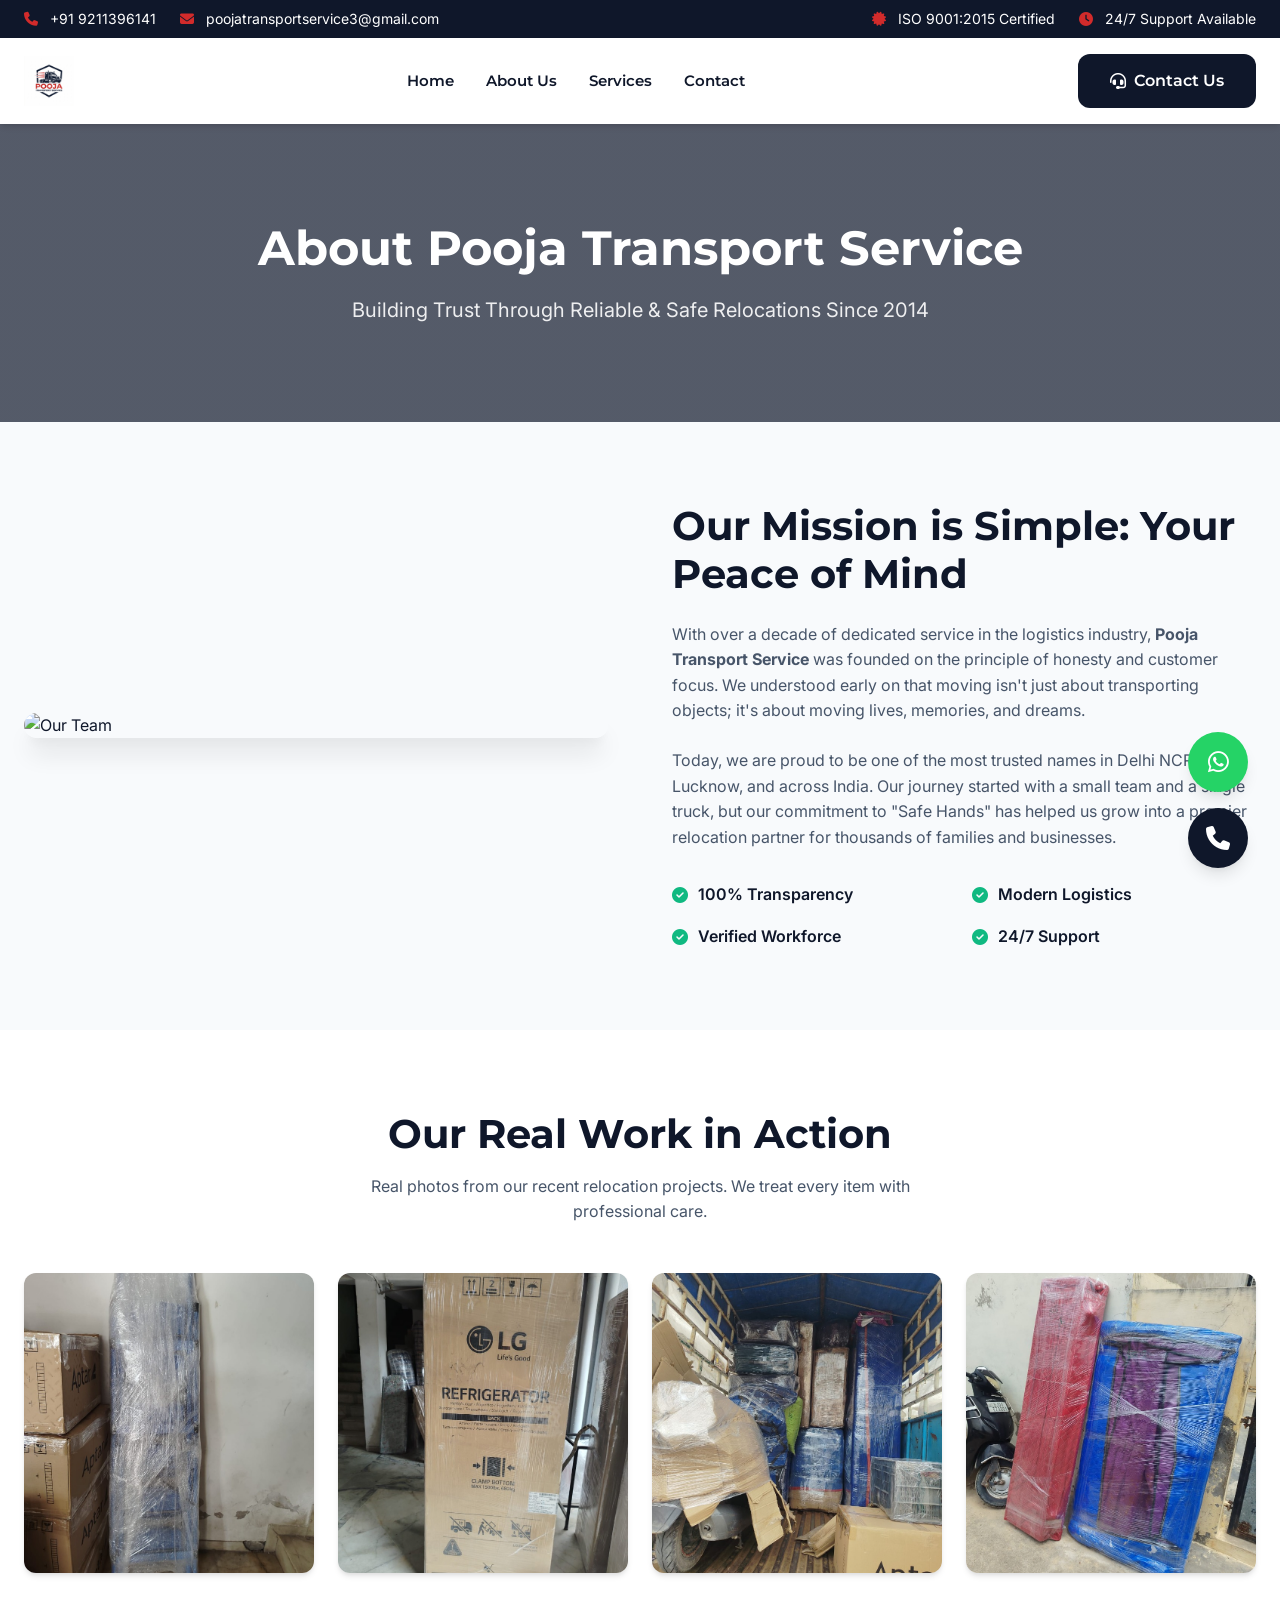
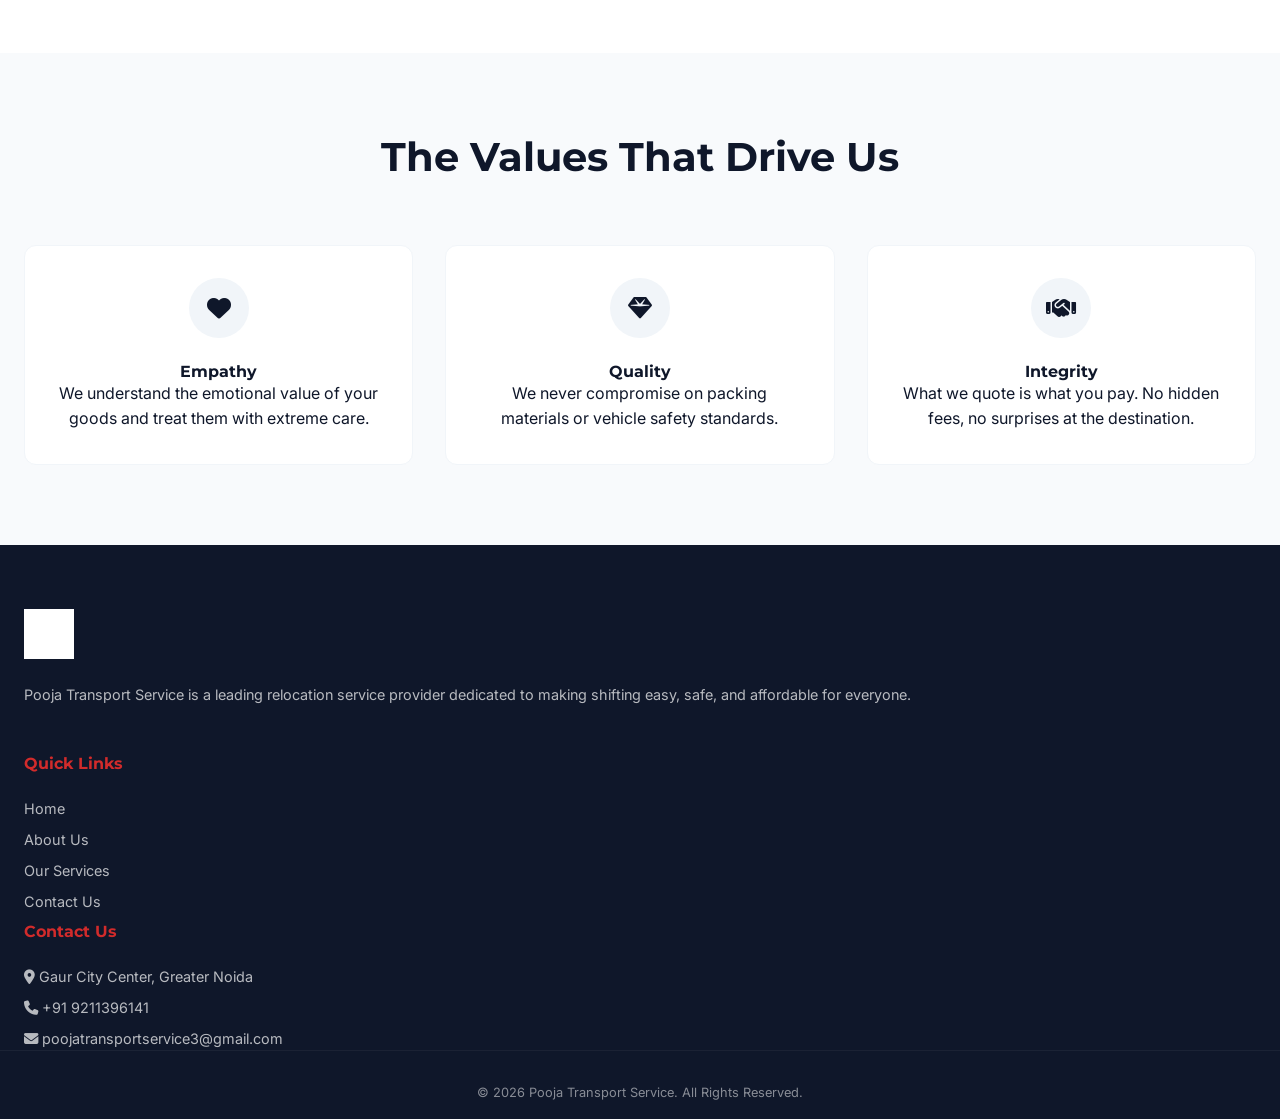
==== about.html @ e2c1e5df "Complete website redesign with Pooja Transport Service branding" ====
<!DOCTYPE html>
<html lang="en">

<head>
  <meta charset="UTF-8">
  <title>About Us | Pooja Transport Service - Our Journey & Values</title>
  <meta name="description"
    content="Learn about Pooja Transport Service, our 10+ years of experience, and our commitment to providing stress-free, reliable relocation services in India.">
  <meta name="viewport" content="width=device-width, initial-scale=1.0">

  <!-- Fonts & Icons -->
  <link rel="stylesheet" href="https://cdnjs.cloudflare.com/ajax/libs/font-awesome/6.4.0/css/all.min.css">
  <link rel="stylesheet" href="Css/redesign.css">
  <link rel="icon" type="image/png" href="favicon.ico.png">
  <style>
    .page-hero {
      background: linear-gradient(rgba(15, 23, 42, 0.7), rgba(15, 23, 42, 0.7)), url('https://images.unsplash.com/photo-1521737711867-e3b97375f902?q=80&w=2000&auto=format&fit=crop') center/cover;
      padding: 6rem 0;
      text-align: center;
      color: white;
    }
  </style>
</head>

<body>

  <!-- ================= TOPBAR ================= -->
  <div class="new-topbar">
    <div class="container">
      <div class="topbar-info">
        <span><i class="fas fa-phone"></i> +91 9211396141</span>
        <span class="hide-mobile"><i class="fas fa-envelope"></i> poojatransportservice3@gmail.com</span>
      </div>
      <div class="topbar-info hide-mobile">
        <span><i class="fas fa-certificate"></i> ISO 9001:2015 Certified</span>
        <span><i class="fas fa-clock"></i> 24/7 Support Available</span>
      </div>
    </div>
  </div>

  <!-- ================= HEADER ================= -->
  <header class="new-header">
    <div class="container">
      <div class="new-logo">
        <a href="index.html">
          <img src="image/logo.png" alt="Pooja Transport Service">
        </a>
      </div>
      <nav class="new-nav">
        <a href="index.html">Home</a>
        <a href="about.html">About Us</a>
        <a href="service.html">Services</a>
        <a href="contact.html">Contact</a>
      </nav>
      <a href="tel:+919211396141" class="btn btn-primary hide-mobile">
        <i class="fas fa-headset" style="margin-right: 8px;"></i> Contact Us
      </a>
    </div>
  </header>

  <!-- ================= HERO ================= -->
  <section class="page-hero">
    <div class="container">
      <h1 style="font-size: 3rem; margin-bottom: 1rem;">About Pooja Transport Service</h1>
      <p style="font-size: 1.25rem; opacity: 0.9;">Building Trust Through Reliable & Safe Relocations Since 2014</p>
    </div>
  </section>

  <!-- ================= CORE STORY ================= -->
  <section class="section-padding">
    <div class="container">
      <div style="display: grid; grid-template-columns: 1fr 1fr; gap: 4rem; align-items: center;">
        <div class="about-image">
          <img src="https://images.unsplash.com/photo-1551836022-d5d88e9218df?q=80&w=1000&auto=format&fit=crop" alt="Our Team" style="border-radius: var(--radius-lg); box-shadow: var(--shadow-premium);">
        </div>
        <div>
          <h2 style="font-size: 2.5rem; color: var(--primary); margin-bottom: 1.5rem;">Our Mission is Simple: Your Peace of Mind</h2>
          <p style="color: var(--text-muted); margin-bottom: 1.5rem;">With over a decade of dedicated service in the logistics industry, <strong>Pooja Transport Service</strong> was founded on the principle of honesty and customer focus. We understood early on that moving isn't just about transporting objects; it's about moving lives, memories, and dreams.</p>
          <p style="color: var(--text-muted); margin-bottom: 1.5rem;">Today, we are proud to be one of the most trusted names in Delhi NCR, Lucknow, and across India. Our journey started with a small team and a single truck, but our commitment to "Safe Hands" has helped us grow into a premier relocation partner for thousands of families and businesses.</p>
          
          <div style="display: grid; grid-template-columns: 1fr 1fr; gap: 1rem; margin-top: 2rem;">
            <div style="display: flex; align-items: center; gap: 10px;">
              <i class="fas fa-check-circle" style="color: var(--accent);"></i>
              <span style="font-weight: 600;">100% Transparency</span>
            </div>
            <div style="display: flex; align-items: center; gap: 10px;">
              <i class="fas fa-check-circle" style="color: var(--accent);"></i>
              <span style="font-weight: 600;">Modern Logistics</span>
            </div>
            <div style="display: flex; align-items: center; gap: 10px;">
              <i class="fas fa-check-circle" style="color: var(--accent);"></i>
              <span style="font-weight: 600;">Verified Workforce</span>
            </div>
            <div style="display: flex; align-items: center; gap: 10px;">
              <i class="fas fa-check-circle" style="color: var(--accent);"></i>
              <span style="font-weight: 600;">24/7 Support</span>
            </div>
          </div>
        </div>
      </div>
    </div>
  </section>

  <!-- ================= REAL WORK GALLERY ================= -->
  <section class="section-padding" style="background: white;">
    <div class="container">
      <div class="text-center" style="margin-bottom: 3rem;">
        <h2 style="font-size: 2.5rem; color: var(--primary);">Our Real Work in Action</h2>
        <p style="color: var(--text-muted); max-width: 600px; margin: 1rem auto 0;">Real photos from our recent relocation projects. We treat every item with professional care.</p>
      </div>
      
      <div class="gallery-grid">
        <div class="gallery-item">
          <img src="image/packing1.jpg" alt="Scientific Packing">
          <div class="gallery-overlay">
            <h4>Scientific Packing</h4>
            <p>Multi-layered protection for fragile items.</p>
          </div>
        </div>
        <div class="gallery-item">
          <img src="image/packing2.jpg" alt="Appliance Care">
          <div class="gallery-overlay">
            <h4>Appliance Care</h4>
            <p>Secure wrapping for heavy electronics & appliances.</p>
          </div>
        </div>
        <div class="gallery-item">
          <img src="image/packing3.jpg" alt="Safe Loading">
          <div class="gallery-overlay">
            <h4>Expert Loading</h4>
            <p>Optimized space utilization and secure transit.</p>
          </div>
        </div>
        <div class="gallery-item">
          <img src="image/packing4.jpg" alt="Furniture Protection">
          <div class="gallery-overlay">
            <h4>Furniture Care</h4>
            <p>Scratch-proof wrapping for all your valuables.</p>
          </div>
        </div>
      </div>
    </div>
  </section>

  <!-- ================= VALUES ================= -->

  <section class="section-padding bg-light">
    <div class="container">
      <div class="text-center" style="margin-bottom: 4rem;">
        <h2 style="font-size: 2.5rem; color: var(--primary);">The Values That Drive Us</h2>
      </div>

      <div class="features-grid">
        <div class="feature-card">
          <div class="feature-icon"><i class="fas fa-heart"></i></div>
          <h4>Empathy</h4>
          <p>We understand the emotional value of your goods and treat them with extreme care.</p>
        </div>
        <div class="feature-card">
          <div class="feature-icon"><i class="fas fa-gem"></i></div>
          <h4>Quality</h4>
          <p>We never compromise on packing materials or vehicle safety standards.</p>
        </div>
        <div class="feature-card">
          <div class="feature-icon"><i class="fas fa-handshake"></i></div>
          <h4>Integrity</h4>
          <p>What we quote is what you pay. No hidden fees, no surprises at the destination.</p>
        </div>
      </div>
    </div>
  </section>

  <!-- ================= FOOTER ================= -->
  <footer style="background: #0f172a; color: white; padding: 4rem 0 1rem;">
    <div class="container">
      <div style="display: grid; grid-template-columns: repeat(auto-fit, minmax(250px, 1fr)); gap: 3rem; margin-bottom: 3rem;">
        <div>
          <img src="image/logo.png" alt="Pooja Transport Service" style="height: 50px; margin-bottom: 1.5rem; filter: brightness(0) invert(1);">
          <p style="opacity: 0.7; font-size: 0.9rem;">Pooja Transport Service is a leading relocation service provider dedicated to making shifting easy, safe, and affordable for everyone.</p>
        </div>
        </div>
        <div>
          <h4 style="margin-bottom: 1.5rem; color: var(--secondary);">Quick Links</h4>
          <ul style="opacity: 0.7; font-size: 0.9rem;">
            <li><a href="index.html" style="color: white; display: block; margin-bottom: 0.5rem;">Home</a></li>
            <li><a href="about.html" style="color: white; display: block; margin-bottom: 0.5rem;">About Us</a></li>
            <li><a href="service.html" style="color: white; display: block; margin-bottom: 0.5rem;">Our Services</a></li>
            <li><a href="contact.html" style="color: white; display: block; margin-bottom: 0.5rem;">Contact Us</a></li>
          </ul>
        </div>
        <div>
          <h4 style="margin-bottom: 1.5rem; color: var(--secondary);">Contact Us</h4>
          <p style="opacity: 0.7; font-size: 0.9rem; margin-bottom: 0.5rem;"><i class="fas fa-map-marker-alt"></i> Gaur City Center, Greater Noida</p>
          <p style="opacity: 0.7; font-size: 0.9rem; margin-bottom: 0.5rem;"><i class="fas fa-phone"></i> +91 9211396141</p>
          <p style="opacity: 0.7; font-size: 0.9rem;"><i class="fas fa-envelope"></i> poojatransportservice3@gmail.com</p>
        </div>
      </div>
      <div style="border-top: 1px solid rgba(255,255,255,0.1); padding-top: 2rem; text-align: center; font-size: 0.8rem; opacity: 0.5;">
        <p>© 2026 Pooja Transport Service. All Rights Reserved.</p>
      </div>
    </div>
  </footer>

  <!-- ================= STICKY ACTIONS ================= -->
  <div class="sticky-actions hide-mobile">
    <a href="https://wa.me/919211396141" class="action-btn btn-whatsapp" target="_blank"><i class="fab fa-whatsapp"></i></a>
    <a href="tel:+919211396141" class="action-btn btn-call"><i class="fas fa-phone"></i></a>
  </div>

  <div class="mobile-only-bar">
    <a href="tel:+919211396141" class="btn btn-primary" style="background-color: var(--primary); color: white;"><i class="fas fa-phone"></i> Call Now</a>
    <a href="https://wa.me/919211396141" class="btn btn-secondary" style="background-color: var(--secondary); color: var(--text-dark);"><i class="fab fa-whatsapp"></i> WhatsApp</a>
  </div>

</body>

</html>
---- Css/redesign.css ----
/* 
  Pooja Transport Service - Redesign CSS

  Focus: Trust, Professionalism, and High Conversion
*/

@import url('https://fonts.googleapis.com/css2?family=Inter:wght@400;500;600&family=Montserrat:wght@600;700;800&display=swap');

:root {
  /* Color Palette - Trust & Professionalism */
  --primary: #0f172a;       /* Deep Navy Blue from Logo */
  --primary-light: #1e293b;
  --secondary: #d22b2b;     /* Red from Logo */
  --secondary-hover: #b91c1c;
  --accent: #10b981;        /* Success Green for Trust */
  
  --bg-main: #f8fafc;       /* Slate 50 */
  --bg-card: #ffffff;
  --text-dark: #0f172a;     /* Slate 900 */
  --text-muted: #475569;    /* Slate 600 */
  --text-light: #f8fafc;
  
  --font-heading: 'Montserrat', sans-serif;
  --font-body: 'Inter', sans-serif;
  
  --shadow-sm: 0 1px 3px rgba(0,0,0,0.1);
  --shadow-md: 0 4px 6px -1px rgba(0,0,0,0.1), 0 2px 4px -1px rgba(0,0,0,0.06);
  --shadow-lg: 0 10px 15px -3px rgba(0,0,0,0.1), 0 4px 6px -2px rgba(0,0,0,0.05);
  --shadow-premium: 0 20px 25px -5px rgba(0,0,0,0.1), 0 10px 10px -5px rgba(0,0,0,0.04);
  
  --radius: 12px;
  --radius-lg: 16px;
  --transition: all 0.3s cubic-bezier(0.4, 0, 0.2, 1);
}

* {
  margin: 0;
  padding: 0;
  box-sizing: border-box;
}

body {
  font-family: var(--font-body);
  background-color: var(--bg-main);
  color: var(--text-dark);
  line-height: 1.6;
  overflow-x: hidden;
}

h1, h2, h3, h4 {
  font-family: var(--font-heading);
  font-weight: 700;
  line-height: 1.2;
}

a {
  text-decoration: none;
  transition: var(--transition);
}

ul {
  list-style: none;
}

img {
  max-width: 100%;
  height: auto;
  display: block;
}

/* --- Utilities --- */
.container {
  max-width: 1280px;
  margin: 0 auto;
  padding: 0 1.5rem;
}

.section-padding {
  padding: 5rem 0;
}

.text-center { text-align: center; }
.text-primary { color: var(--primary); }
.text-secondary { color: var(--secondary); }

.bg-white { background-color: #ffffff; }
.bg-light { background-color: var(--bg-main); }

.btn {
  display: inline-flex;
  align-items: center;
  justify-content: center;
  padding: 0.875rem 2rem;
  font-weight: 600;
  border-radius: var(--radius);
  cursor: pointer;
  transition: var(--transition);
  font-family: var(--font-heading);
  border: none;
}

.btn-primary {
  background-color: var(--primary);
  color: white;
}

.btn-primary:hover {
  background-color: #1e40af;
  transform: translateY(-2px);
  box-shadow: var(--shadow-lg);
}

.btn-secondary {
  background-color: var(--secondary);
  color: var(--text-dark);
}

.btn-secondary:hover {
  background-color: var(--secondary-hover);
  transform: translateY(-2px);
  box-shadow: var(--shadow-lg);
}

/* --- Top Bar --- */
.new-topbar {
  background: var(--primary);
  color: white;
  padding: 0.5rem 0;
  font-size: 0.875rem;
}

.new-topbar .container {
  display: flex;
  justify-content: space-between;
  align-items: center;
}

.topbar-info {
  display: flex;
  gap: 1.5rem;
}

.topbar-info span i {
  margin-right: 0.5rem;
  color: var(--secondary);
}

/* --- Header --- */
.new-header {
  background: white;
  box-shadow: var(--shadow-md);
  position: sticky;
  top: 0;
  z-index: 1000;
  padding: 1rem 0;
}

.new-header .container {
  display: flex;
  justify-content: space-between;
  align-items: center;
}

.new-logo img {
  height: 50px;
}

.new-nav {
  display: flex;
  gap: 2rem;
}

.new-nav a {
  color: var(--text-dark);
  font-weight: 600;
  font-family: var(--font-heading);
  font-size: 0.95rem;
}

.new-nav a:hover {
  color: var(--primary);
}

/* --- Hero Section --- */
.new-hero {
  background: linear-gradient(rgba(15, 23, 42, 0.8), rgba(15, 23, 42, 0.8)), url('https://images.unsplash.com/photo-1570126618953-d437176e8c79?q=80&w=2000&auto=format&fit=crop') center/cover;
  padding: 6rem 0;
  color: white;
}

.hero-content {
  display: grid;
  grid-template-columns: 1fr 400px;
  gap: 4rem;
  align-items: center;
}

.hero-text h1 {
  font-size: 3.5rem;
  margin-bottom: 1.5rem;
}

.hero-text h1 span {
  color: var(--secondary);
}

.hero-text p {
  font-size: 1.25rem;
  margin-bottom: 2rem;
  opacity: 0.9;
}

.hero-badges {
  display: flex;
  gap: 1.5rem;
  margin-bottom: 2rem;
}

.hero-badge {
  background: rgba(255, 255, 255, 0.1);
  padding: 0.5rem 1rem;
  border-radius: 50px;
  display: flex;
  align-items: center;
  gap: 0.5rem;
  font-size: 0.9rem;
  border: 1px solid rgba(255, 255, 255, 0.2);
}

.hero-badge i {
  color: var(--accent);
}

/* --- Floating Form --- */
.quote-form-card {
  background: white;
  padding: 2rem;
  border-radius: var(--radius-lg);
  box-shadow: var(--shadow-premium);
  color: var(--text-dark);
}

.quote-form-card h3 {
  margin-bottom: 1.5rem;
  font-size: 1.5rem;
  text-align: center;
  color: var(--primary);
}

.form-group {
  margin-bottom: 1rem;
}

.form-group label {
  display: block;
  margin-bottom: 0.5rem;
  font-weight: 600;
  font-size: 0.9rem;
}

.form-group input, .form-group select, .form-group textarea {
  width: 100%;
  padding: 0.75rem;
  border: 1px solid #e2e8f0;
  border-radius: var(--radius);
  font-family: var(--font-body);
}

.form-row {
  display: grid;
  grid-template-columns: 1fr 1fr;
  gap: 1rem;
}

/* --- Stats --- */
.stats-section {
  margin-top: -4rem;
  position: relative;
  z-index: 10;
}

.stats-grid {
  display: grid;
  grid-template-columns: repeat(4, 1fr);
  gap: 1.5rem;
}

.stat-card {
  background: white;
  padding: 2rem;
  text-align: center;
  border-radius: var(--radius);
  box-shadow: var(--shadow-lg);
}

.stat-card h4 {
  font-size: 2.5rem;
  color: var(--primary);
  margin-bottom: 0.5rem;
}

.stat-card p {
  color: var(--text-muted);
  font-weight: 600;
}

/* --- Services --- */
.services-grid {
  display: grid;
  grid-template-columns: repeat(auto-fit, minmax(350px, 1fr));
  gap: 2rem;
  margin-top: 3rem;
}

.service-card {
  background: white;
  border-radius: var(--radius);
  overflow: hidden;
  box-shadow: var(--shadow-md);
  transition: var(--transition);
}

.service-card:hover {
  transform: translateY(-10px);
  box-shadow: var(--shadow-premium);
}

.service-img {
  height: 200px;
  background: #cbd5e1;
  overflow: hidden;
}

.service-img img {
  width: 100%;
  height: 100%;
  object-fit: cover;
  transition: var(--transition);
}

.service-card:hover .service-img img {
  transform: scale(1.1);
}

.service-content {
  padding: 2rem;
}

.service-content h3 {
  margin-bottom: 1rem;
  color: var(--primary);
}

/* --- Features / Why Choose Us --- */
.features-grid {
  display: grid;
  grid-template-columns: repeat(auto-fit, minmax(280px, 1fr));
  gap: 2rem;
  margin-top: 3rem;
}

.feature-card {
  padding: 2rem;
  background: white;
  border-radius: var(--radius);
  text-align: center;
  border: 1px solid #f1f5f9;
  transition: var(--transition);
}

.feature-card:hover {
  border-color: var(--secondary);
  background: #fffcf0;
}

.feature-icon {
  width: 60px;
  height: 60px;
  background: #f1f5f9;
  border-radius: 50%;
  display: flex;
  align-items: center;
  justify-content: center;
  margin: 0 auto 1.5rem;
  font-size: 1.5rem;
  color: var(--primary);
  transition: var(--transition);
}

.feature-card:hover .feature-icon {
  background: var(--secondary);
  color: white;
}

/* --- Process --- */
.process-grid {
  display: grid;
  grid-template-columns: repeat(4, 1fr);
  gap: 2rem;
  margin-top: 3rem;
  position: relative;
}

.process-step {
  text-align: center;
  position: relative;
}

.step-number {
  width: 50px;
  height: 50px;
  background: var(--primary);
  color: white;
  border-radius: 50%;
  display: flex;
  align-items: center;
  justify-content: center;
  margin: 0 auto 1.5rem;
  font-weight: 800;
  font-size: 1.25rem;
  border: 5px solid #f8fafc;
  box-shadow: 0 0 0 5px var(--primary);
}

/* --- Testimonials --- */
.testimonials-grid {
  display: grid;
  grid-template-columns: repeat(auto-fit, minmax(300px, 1fr));
  gap: 2rem;
  margin-top: 3rem;
}

.testimonial-card {
  background: white;
  padding: 2rem;
  border-radius: var(--radius);
  box-shadow: var(--shadow-md);
  position: relative;
}

.testimonial-rating {
  color: var(--secondary);
  margin-bottom: 1rem;
}

/* --- Gallery Section --- */
.gallery-grid {
  display: grid;
  grid-template-columns: repeat(auto-fit, minmax(280px, 1fr));
  gap: 1.5rem;
  margin-top: 2rem;
}

.gallery-item {
  position: relative;
  overflow: hidden;
  border-radius: var(--radius);
  box-shadow: var(--shadow-md);
  height: 300px;
  cursor: pointer;
}

.gallery-item img {
  width: 100%;
  height: 100%;
  object-fit: cover;
  transition: var(--transition);
}

.gallery-item:hover img {
  transform: scale(1.1);
}

.gallery-overlay {
  position: absolute;
  top: 0; left: 0; width: 100%; height: 100%;
  background: linear-gradient(to top, rgba(15, 23, 42, 0.8), transparent);
  display: flex;
  flex-direction: column;
  justify-content: flex-end;
  padding: 1.5rem;
  opacity: 0;
  transition: var(--transition);
  color: white;
}

.gallery-item:hover .gallery-overlay {
  opacity: 1;
}

.gallery-overlay h4 {
  font-size: 1.1rem;
  margin-bottom: 0.25rem;
  color: var(--secondary);
}

.gallery-overlay p {
  font-size: 0.9rem;
  color: rgba(255,255,255,0.9);
}

/* --- Sticky Buttons --- */
.sticky-actions {
  position: fixed;
  bottom: 2rem;
  right: 2rem;
  display: flex;
  flex-direction: column;
  gap: 1rem;
  z-index: 999;
}

.action-btn {
  width: 60px;
  height: 60px;
  border-radius: 50%;
  display: flex;
  align-items: center;
  justify-content: center;
  color: white;
  font-size: 1.5rem;
  box-shadow: var(--shadow-lg);
  transition: var(--transition);
}

.action-btn:hover {
  transform: scale(1.1);
}

.btn-whatsapp { background-color: #25d366; }
.btn-call { background-color: var(--primary); }

.mobile-only-bar {
  display: none;
  position: fixed;
  bottom: 0;
  left: 0;
  width: 100%;
  background: white;
  box-shadow: 0 -5px 20px rgba(0,0,0,0.1);
  z-index: 1000;
  padding: 0.75rem;
}

/* --- Responsive --- */
@media (max-width: 1024px) {
  .hero-content {
    grid-template-columns: 1fr;
    text-align: center;
  }
  .hero-badges { justify-content: center; }
  .stats-grid { grid-template-columns: repeat(2, 1fr); }
  .process-grid { grid-template-columns: repeat(2, 1fr); }
}

@media (max-width: 768px) {
  .new-nav { display: none; }
  .hero-text h1 { font-size: 2.5rem; }
  .section-padding { padding: 3rem 0; }
  .mobile-only-bar { 
    display: flex;
    gap: 1rem;
  }
  .mobile-only-bar .btn { flex: 1; padding: 0.75rem; }
  .sticky-actions { bottom: 5rem; }
}
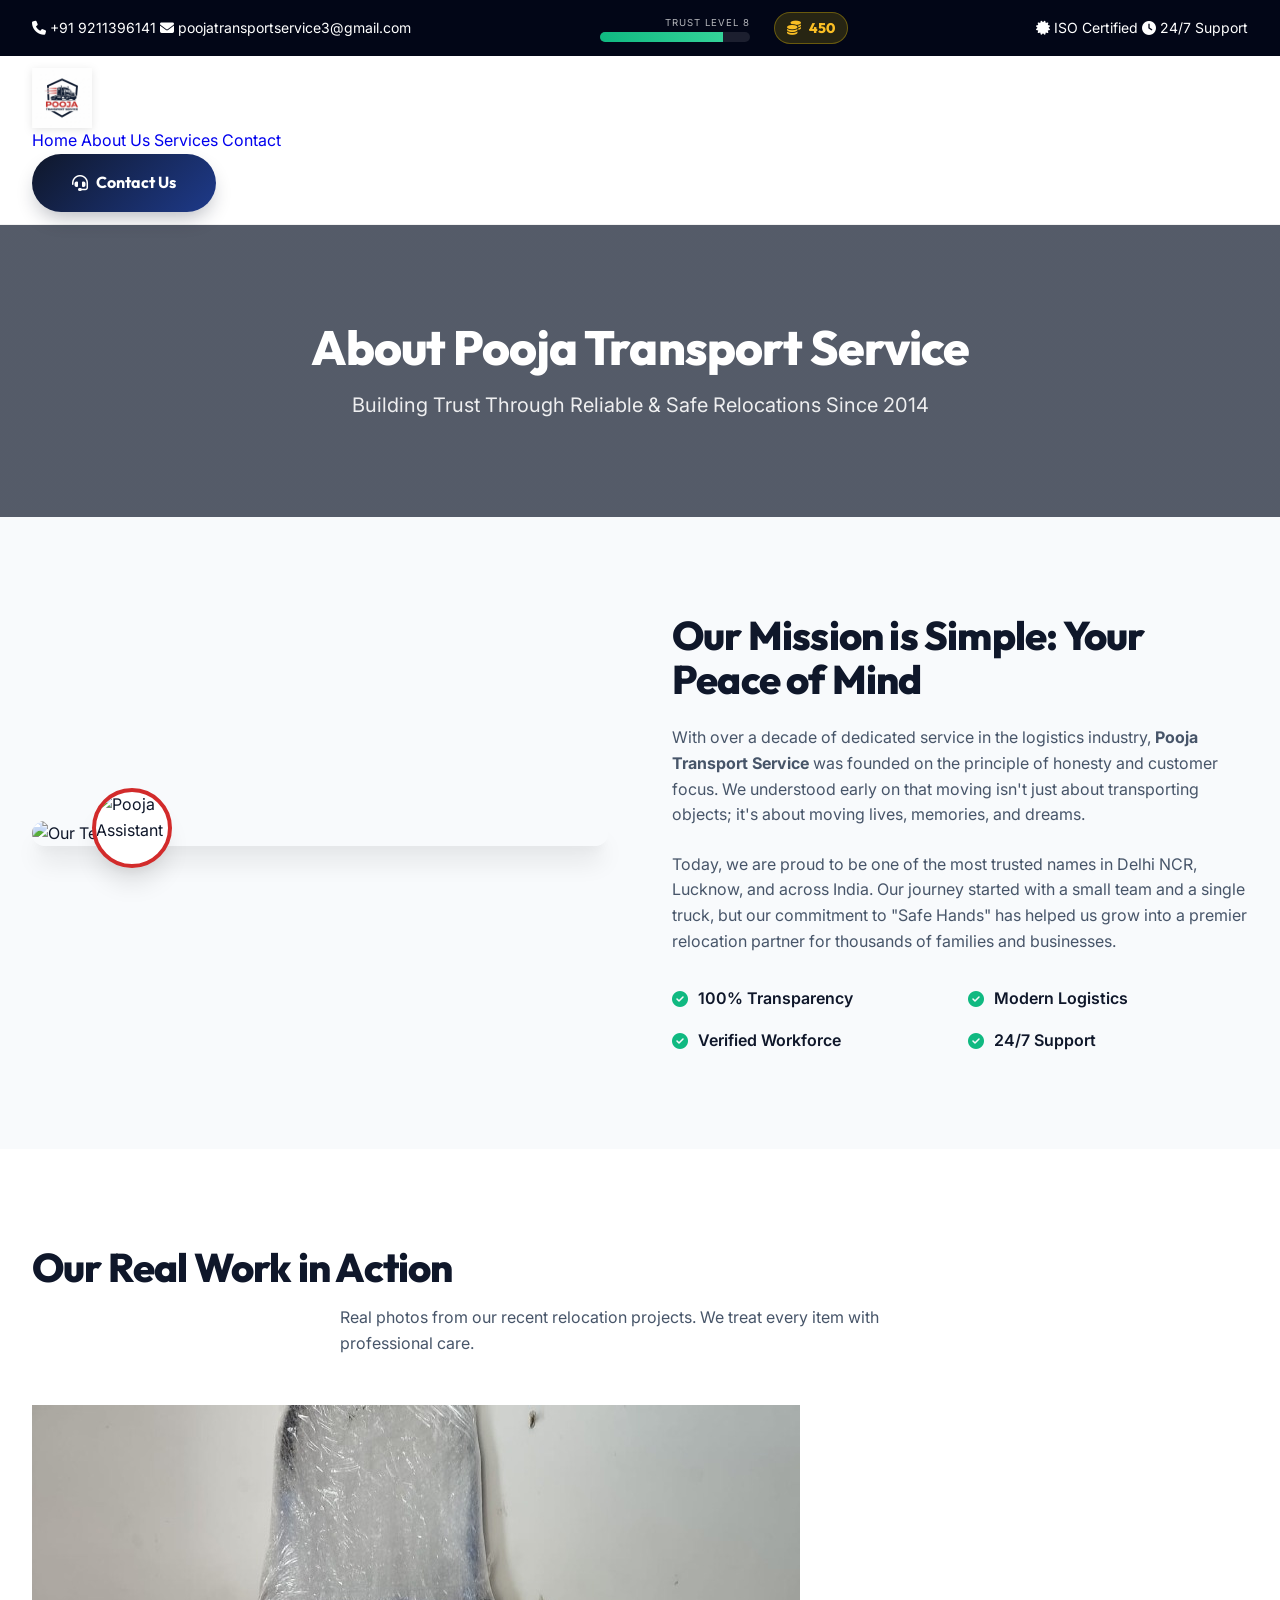
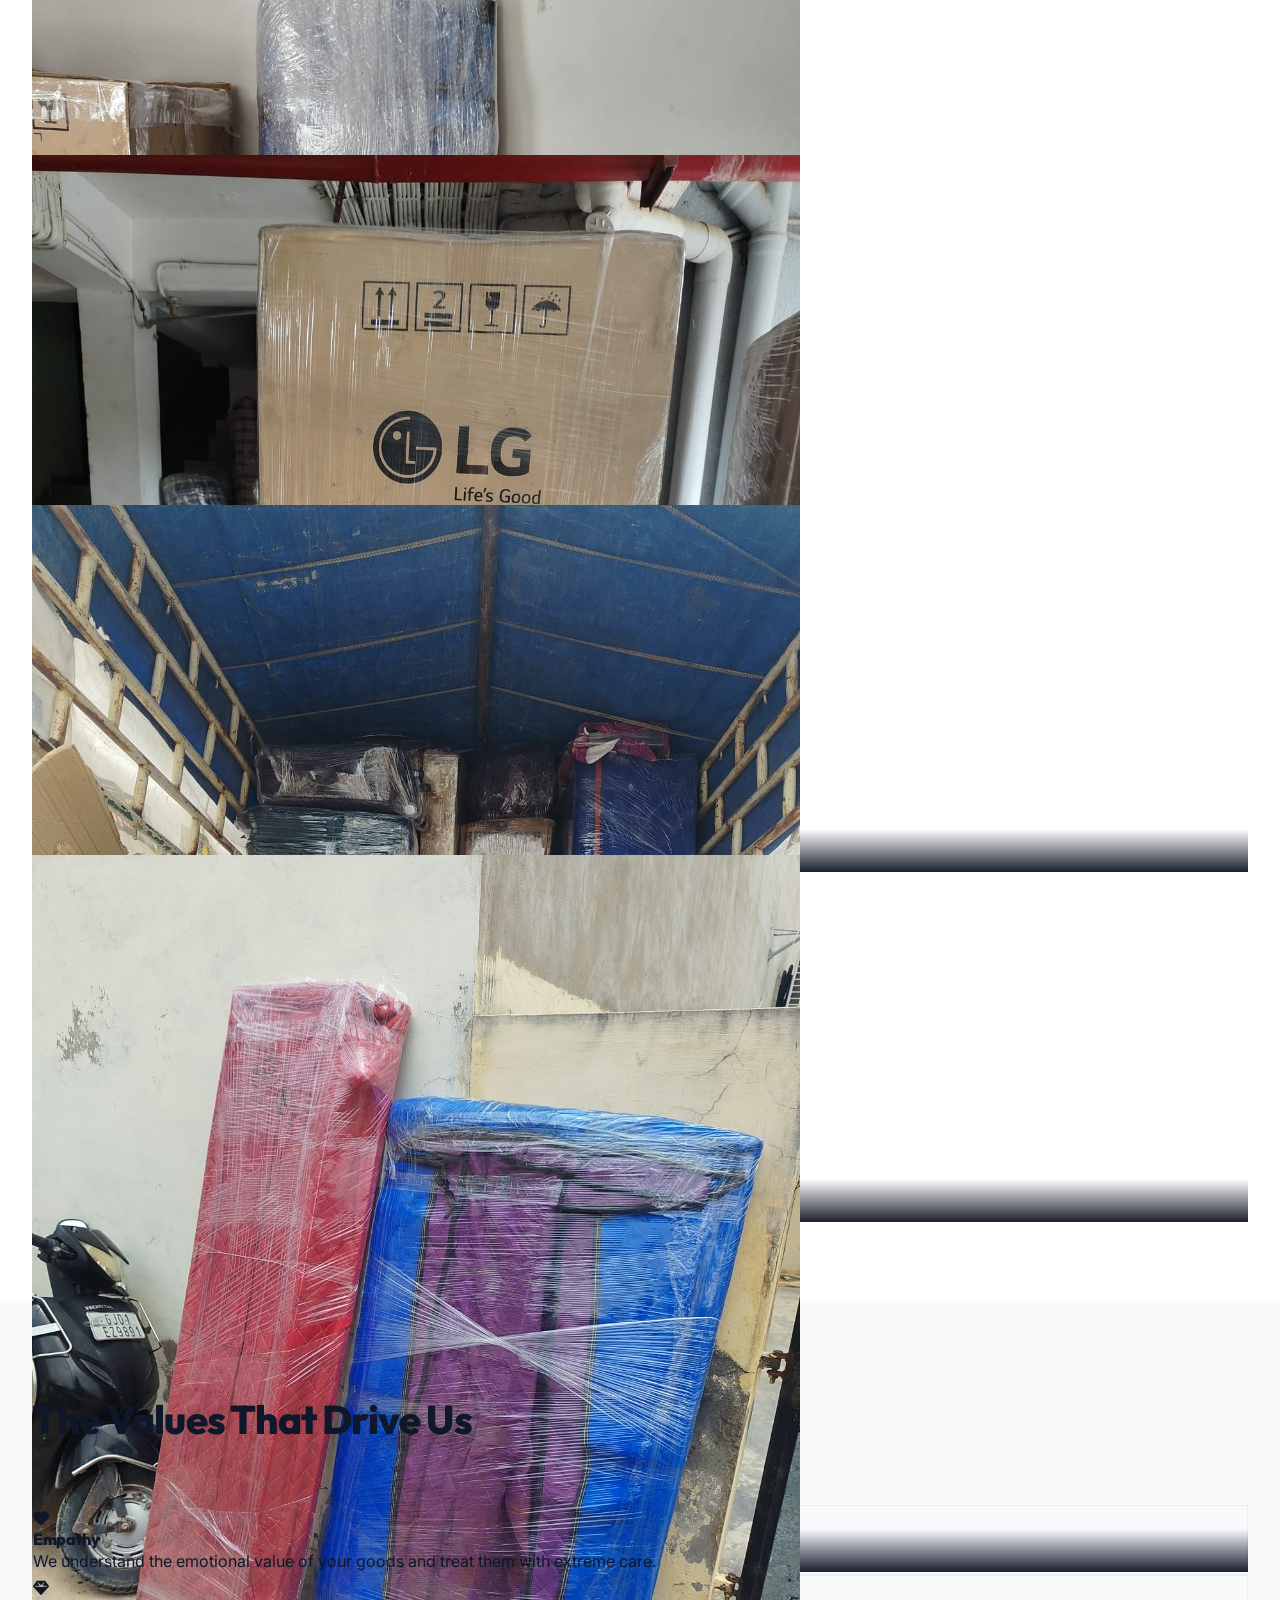
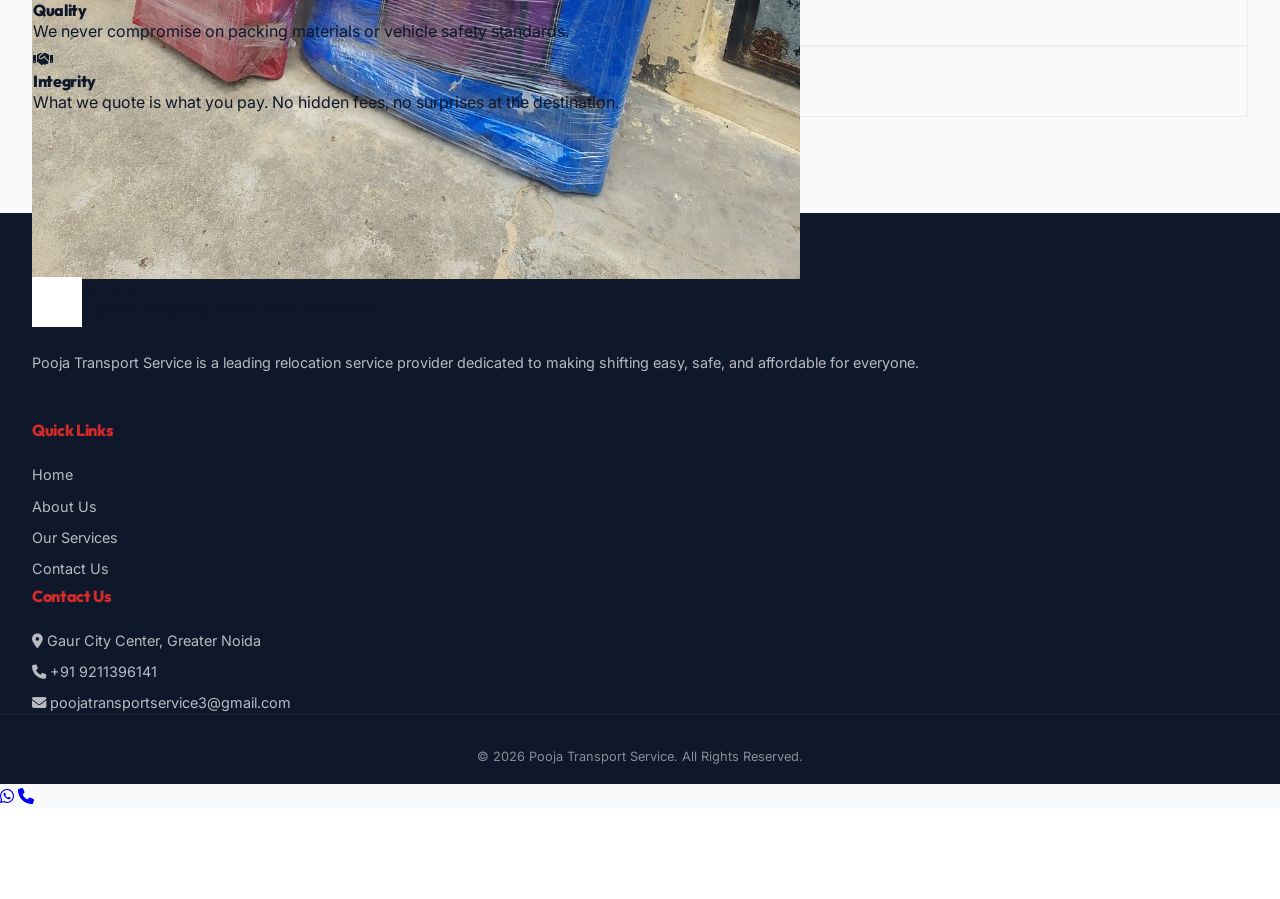
==== commit 59bcac6a: "Final premium update: Added gamification system and Floating Chibi Assistant" ====
--- a/about.html
+++ b/about.html
@@ -31,9 +31,22 @@
         <span><i class="fas fa-phone"></i> +91 9211396141</span>
         <span class="hide-mobile"><i class="fas fa-envelope"></i> poojatransportservice3@gmail.com</span>
       </div>
+
+      <div class="gamify-header-info hide-mobile">
+        <div style="display: flex; flex-direction: column; align-items: flex-end; gap: 2px;">
+          <span style="font-size: 0.6rem; text-transform: uppercase; letter-spacing: 1px; opacity: 0.7;">Trust Level 8</span>
+          <div class="xp-bar-container">
+            <div class="xp-bar-fill" style="width: 82%;"></div>
+          </div>
+        </div>
+        <div class="coin-counter" title="Perfection Coins earned by safe shifting">
+          <i class="fas fa-coins"></i> <span>450</span>
+        </div>
+      </div>
+
       <div class="topbar-info hide-mobile">
-        <span><i class="fas fa-certificate"></i> ISO 9001:2015 Certified</span>
-        <span><i class="fas fa-clock"></i> 24/7 Support Available</span>
+        <span><i class="fas fa-certificate"></i> ISO Certified</span>
+        <span><i class="fas fa-clock"></i> 24/7 Support</span>
       </div>
     </div>
   </div>
@@ -212,6 +225,33 @@
     <a href="https://wa.me/919211396141" class="btn btn-secondary" style="background-color: var(--secondary); color: var(--text-dark);"><i class="fab fa-whatsapp"></i> WhatsApp</a>
   </div>
 
+  <!-- ================= ASSISTANT ================= -->
+  <div class="assistant-chibi">
+    <div class="assistant-bubble" id="assistantBubble">
+      Curious about our journey? 📖<br>
+      We've been moving happiness since 2014!
+    </div>
+    <div class="assistant-avatar">
+      <img src="chibi_assistant_1778682680418.png" alt="Pooja Assistant">
+    </div>
+  </div>
+
+  <script>
+    // Assistant Rotation
+    const messages = [
+      "Curious about our journey? 📖<br>We've been moving happiness since 2014!",
+      "Transparency is our key! 💎<br>Check out our core values below.",
+      "Got questions? 💬<br>Our 24/7 support team is just a call away!"
+    ];
+    let msgIndex = 0;
+    setInterval(() => {
+      const bubble = document.getElementById('assistantBubble');
+      if (bubble) {
+        bubble.innerHTML = messages[msgIndex];
+        msgIndex = (msgIndex + 1) % messages.length;
+      }
+    }, 8000);
+  </script>
 </body>
 
 </html>
--- a/Css/redesign.css
+++ b/Css/redesign.css
@@ -4,7 +4,7 @@
   Focus: Trust, Professionalism, and High Conversion
 */
 
-@import url('https://fonts.googleapis.com/css2?family=Inter:wght@400;500;600&family=Montserrat:wght@600;700;800&display=swap');
+@import url('https://fonts.googleapis.com/css2?family=Inter:wght@400;500;600&family=Montserrat:wght@600;700;800&family=Outfit:wght@400;600;800&display=swap');
 
 :root {
   /* Color Palette - Trust & Professionalism */
@@ -20,7 +20,7 @@
   --text-muted: #475569;    /* Slate 600 */
   --text-light: #f8fafc;
   
-  --font-heading: 'Montserrat', sans-serif;
+  --font-heading: 'Outfit', sans-serif;
   --font-body: 'Inter', sans-serif;
   
   --shadow-sm: 0 1px 3px rgba(0,0,0,0.1);
@@ -29,14 +29,24 @@
   --shadow-premium: 0 20px 25px -5px rgba(0,0,0,0.1), 0 10px 10px -5px rgba(0,0,0,0.04);
   
   --radius: 12px;
-  --radius-lg: 16px;
-  --transition: all 0.3s cubic-bezier(0.4, 0, 0.2, 1);
-}
-
+  --radius-lg: 20px;
+  --transition: all 0.4s cubic-bezier(0.4, 0, 0.2, 1);
+
+  /* Glassmorphism */
+  --glass-bg: rgba(255, 255, 255, 0.7);
+  --glass-border: rgba(255, 255, 255, 0.2);
+  --glass-shadow: 0 8px 32px 0 rgba(31, 38, 135, 0.1);
+}
+
+/* --- Base --- */
 * {
   margin: 0;
   padding: 0;
   box-sizing: border-box;
+}
+
+html {
+  scroll-behavior: smooth;
 }
 
 body {
@@ -49,8 +59,9 @@
 
 h1, h2, h3, h4 {
   font-family: var(--font-heading);
-  font-weight: 700;
-  line-height: 1.2;
+  font-weight: 800;
+  line-height: 1.1;
+  letter-spacing: -0.02em;
 }
 
 a {
@@ -68,64 +79,194 @@
   display: block;
 }
 
+/* --- Animations --- */
+@keyframes float {
+  0% { transform: translateY(0px); }
+  50% { transform: translateY(-15px); }
+  100% { transform: translateY(0px); }
+}
+
+@keyframes shine {
+  0% { background-position: -200% center; }
+  100% { background-position: 200% center; }
+}
+
+@keyframes fadeIn {
+  from { opacity: 0; transform: translateY(20px); }
+  to { opacity: 1; transform: translateY(0); }
+}
+
+@keyframes pulse {
+  0% { transform: scale(1); box-shadow: 0 0 0 0 rgba(210, 43, 43, 0.4); }
+  70% { transform: scale(1.05); box-shadow: 0 0 0 15px rgba(210, 43, 43, 0); }
+  100% { transform: scale(1); box-shadow: 0 0 0 0 rgba(210, 43, 43, 0); }
+}
+
+.animate-float { animation: float 6s ease-in-out infinite; }
+.animate-fade { animation: fadeIn 0.8s ease-out forwards; }
+
 /* --- Utilities --- */
 .container {
-  max-width: 1280px;
+  max-width: 1300px;
   margin: 0 auto;
-  padding: 0 1.5rem;
+  padding: 0 2rem;
 }
 
 .section-padding {
-  padding: 5rem 0;
-}
-
-.text-center { text-align: center; }
-.text-primary { color: var(--primary); }
-.text-secondary { color: var(--secondary); }
-
-.bg-white { background-color: #ffffff; }
-.bg-light { background-color: var(--bg-main); }
+  padding: 6rem 0;
+}
+
+.glass-card {
+  background: var(--glass-bg);
+  backdrop-filter: blur(12px);
+  -webkit-backdrop-filter: blur(12px);
+  border: 1px solid var(--glass-border);
+  box-shadow: var(--glass-shadow);
+  border-radius: var(--radius-lg);
+}
 
 .btn {
   display: inline-flex;
   align-items: center;
   justify-content: center;
-  padding: 0.875rem 2rem;
-  font-weight: 600;
-  border-radius: var(--radius);
+  padding: 1rem 2.5rem;
+  font-weight: 700;
+  border-radius: 50px;
   cursor: pointer;
   transition: var(--transition);
   font-family: var(--font-heading);
   border: none;
+  position: relative;
+  overflow: hidden;
 }
 
 .btn-primary {
-  background-color: var(--primary);
+  background: linear-gradient(135deg, var(--primary) 0%, #1e3a8a 100%);
   color: white;
+  box-shadow: 0 10px 20px -5px rgba(15, 23, 42, 0.3);
 }
 
 .btn-primary:hover {
-  background-color: #1e40af;
-  transform: translateY(-2px);
+  transform: translateY(-3px) scale(1.02);
+  box-shadow: 0 20px 30px -10px rgba(15, 23, 42, 0.4);
+}
+
+.btn-secondary {
+  background: linear-gradient(135deg, var(--secondary) 0%, #991b1b 100%);
+  color: white;
+  box-shadow: 0 10px 20px -5px rgba(210, 43, 43, 0.3);
+}
+
+.btn-secondary:hover {
+  transform: translateY(-3px) scale(1.02);
+  box-shadow: 0 20px 30px -10px rgba(210, 43, 43, 0.4);
+}
+
+/* --- Gamification Components --- */
+.gamify-header-info {
+  display: flex;
+  align-items: center;
+  gap: 1.5rem;
+}
+
+.xp-bar-container {
+  width: 150px;
+  height: 10px;
+  background: rgba(255, 255, 255, 0.1);
+  border-radius: 50px;
+  position: relative;
+  overflow: hidden;
+}
+
+.xp-bar-fill {
+  height: 100%;
+  background: linear-gradient(90deg, #10b981, #34d399);
+  width: 65%; /* Dynamic */
+  transition: width 1s ease;
+}
+
+.coin-counter {
+  display: flex;
+  align-items: center;
+  gap: 8px;
+  background: rgba(255, 215, 0, 0.15);
+  padding: 4px 12px;
+  border-radius: 50px;
+  border: 1px solid rgba(255, 215, 0, 0.3);
+  color: #fbbf24;
+  font-weight: 800;
+  font-family: var(--font-heading);
+}
+
+.coin-counter i {
+  color: #fbbf24;
+  animation: pulse 2s infinite;
+}
+
+/* --- Floating Assistant --- */
+.assistant-chibi {
+  position: fixed;
+  bottom: 2rem;
+  left: 2rem;
+  z-index: 1000;
+  display: flex;
+  flex-direction: column;
+  align-items: center;
+}
+
+.assistant-avatar {
+  width: 80px;
+  height: 80px;
+  background: white;
+  border-radius: 50%;
+  box-shadow: var(--shadow-premium);
+  border: 4px solid var(--secondary);
+  overflow: hidden;
+  cursor: pointer;
+  transition: var(--transition);
+  animation: float 4s ease-in-out infinite;
+}
+
+.assistant-avatar:hover {
+  transform: scale(1.1) rotate(5deg);
+}
+
+.assistant-bubble {
+  background: white;
+  padding: 1rem;
+  border-radius: 15px;
   box-shadow: var(--shadow-lg);
-}
-
-.btn-secondary {
-  background-color: var(--secondary);
-  color: var(--text-dark);
-}
-
-.btn-secondary:hover {
-  background-color: var(--secondary-hover);
-  transform: translateY(-2px);
-  box-shadow: var(--shadow-lg);
+  margin-bottom: 1rem;
+  font-size: 0.85rem;
+  font-weight: 600;
+  max-width: 200px;
+  position: relative;
+  opacity: 0;
+  transform: translateY(10px);
+  transition: all 0.3s ease;
+  pointer-events: none;
+}
+
+.assistant-chibi:hover .assistant-bubble {
+  opacity: 1;
+  transform: translateY(0);
+}
+
+.assistant-bubble::after {
+  content: '';
+  position: absolute;
+  bottom: -10px;
+  left: 30px;
+  border-left: 10px solid transparent;
+  border-right: 10px solid transparent;
+  border-top: 10px solid white;
 }
 
 /* --- Top Bar --- */
 .new-topbar {
-  background: var(--primary);
+  background: #020617;
   color: white;
-  padding: 0.5rem 0;
+  padding: 0.75rem 0;
   font-size: 0.875rem;
 }
 
@@ -135,432 +276,101 @@
   align-items: center;
 }
 
-.topbar-info {
-  display: flex;
-  gap: 1.5rem;
-}
-
-.topbar-info span i {
-  margin-right: 0.5rem;
-  color: var(--secondary);
-}
-
 /* --- Header --- */
 .new-header {
-  background: white;
-  box-shadow: var(--shadow-md);
+  background: rgba(255, 255, 255, 0.9);
+  backdrop-filter: blur(10px);
   position: sticky;
   top: 0;
   z-index: 1000;
-  padding: 1rem 0;
-}
-
-.new-header .container {
-  display: flex;
-  justify-content: space-between;
-  align-items: center;
+  padding: 0.75rem 0;
+  border-bottom: 1px solid rgba(0,0,0,0.05);
 }
 
 .new-logo img {
-  height: 50px;
-}
-
-.new-nav {
-  display: flex;
-  gap: 2rem;
+  height: 60px;
+  filter: drop-shadow(0 2px 4px rgba(0,0,0,0.1));
 }
 
 .new-nav a {
-  color: var(--text-dark);
-  font-weight: 600;
-  font-family: var(--font-heading);
-  font-size: 0.95rem;
-}
-
-.new-nav a:hover {
-  color: var(--primary);
+  position: relative;
+  padding: 0.5rem 0;
+}
+
+.new-nav a::after {
+  content: '';
+  position: absolute;
+  bottom: 0;
+  left: 0;
+  width: 0;
+  height: 2px;
+  background: var(--secondary);
+  transition: var(--transition);
+}
+
+.new-nav a:hover::after {
+  width: 100%;
 }
 
 /* --- Hero Section --- */
 .new-hero {
-  background: linear-gradient(rgba(15, 23, 42, 0.8), rgba(15, 23, 42, 0.8)), url('https://images.unsplash.com/photo-1570126618953-d437176e8c79?q=80&w=2000&auto=format&fit=crop') center/cover;
-  padding: 6rem 0;
-  color: white;
-}
-
-.hero-content {
-  display: grid;
-  grid-template-columns: 1fr 400px;
-  gap: 4rem;
-  align-items: center;
+  padding: 8rem 0;
+  background: radial-gradient(circle at center, rgba(15, 23, 42, 0.7), var(--primary)), url('https://images.unsplash.com/photo-1570126618953-d437176e8c79?q=80&w=2000&auto=format&fit=crop') center/cover;
+  position: relative;
 }
 
 .hero-text h1 {
-  font-size: 3.5rem;
-  margin-bottom: 1.5rem;
-}
-
-.hero-text h1 span {
-  color: var(--secondary);
-}
-
-.hero-text p {
-  font-size: 1.25rem;
-  margin-bottom: 2rem;
-  opacity: 0.9;
-}
-
-.hero-badges {
-  display: flex;
-  gap: 1.5rem;
-  margin-bottom: 2rem;
-}
-
-.hero-badge {
-  background: rgba(255, 255, 255, 0.1);
-  padding: 0.5rem 1rem;
-  border-radius: 50px;
-  display: flex;
-  align-items: center;
-  gap: 0.5rem;
-  font-size: 0.9rem;
-  border: 1px solid rgba(255, 255, 255, 0.2);
-}
-
-.hero-badge i {
-  color: var(--accent);
-}
-
-/* --- Floating Form --- */
+  font-size: 4.5rem;
+  line-height: 1;
+}
+
+/* --- Cards --- */
+.service-card, .feature-card, .stat-card {
+  border: 1px solid rgba(0,0,0,0.05);
+  transition: var(--transition);
+}
+
+.service-card:hover {
+  transform: translateY(-15px) scale(1.02);
+  border-color: var(--secondary);
+}
+
+/* --- Form --- */
 .quote-form-card {
-  background: white;
-  padding: 2rem;
-  border-radius: var(--radius-lg);
-  box-shadow: var(--shadow-premium);
-  color: var(--text-dark);
-}
-
-.quote-form-card h3 {
-  margin-bottom: 1.5rem;
-  font-size: 1.5rem;
-  text-align: center;
-  color: var(--primary);
-}
-
-.form-group {
-  margin-bottom: 1rem;
-}
-
-.form-group label {
-  display: block;
-  margin-bottom: 0.5rem;
-  font-weight: 600;
-  font-size: 0.9rem;
-}
-
-.form-group input, .form-group select, .form-group textarea {
-  width: 100%;
-  padding: 0.75rem;
-  border: 1px solid #e2e8f0;
-  border-radius: var(--radius);
-  font-family: var(--font-body);
-}
-
-.form-row {
-  display: grid;
-  grid-template-columns: 1fr 1fr;
-  gap: 1rem;
-}
-
-/* --- Stats --- */
-.stats-section {
-  margin-top: -4rem;
-  position: relative;
-  z-index: 10;
-}
-
-.stats-grid {
-  display: grid;
-  grid-template-columns: repeat(4, 1fr);
-  gap: 1.5rem;
-}
-
-.stat-card {
-  background: white;
-  padding: 2rem;
-  text-align: center;
-  border-radius: var(--radius);
-  box-shadow: var(--shadow-lg);
-}
-
-.stat-card h4 {
-  font-size: 2.5rem;
-  color: var(--primary);
-  margin-bottom: 0.5rem;
-}
-
-.stat-card p {
-  color: var(--text-muted);
-  font-weight: 600;
-}
-
-/* --- Services --- */
-.services-grid {
-  display: grid;
-  grid-template-columns: repeat(auto-fit, minmax(350px, 1fr));
-  gap: 2rem;
-  margin-top: 3rem;
-}
-
-.service-card {
-  background: white;
-  border-radius: var(--radius);
-  overflow: hidden;
-  box-shadow: var(--shadow-md);
-  transition: var(--transition);
-}
-
-.service-card:hover {
-  transform: translateY(-10px);
-  box-shadow: var(--shadow-premium);
-}
-
-.service-img {
-  height: 200px;
-  background: #cbd5e1;
-  overflow: hidden;
-}
-
-.service-img img {
-  width: 100%;
-  height: 100%;
-  object-fit: cover;
-  transition: var(--transition);
-}
-
-.service-card:hover .service-img img {
-  transform: scale(1.1);
-}
-
-.service-content {
-  padding: 2rem;
-}
-
-.service-content h3 {
-  margin-bottom: 1rem;
-  color: var(--primary);
-}
-
-/* --- Features / Why Choose Us --- */
-.features-grid {
-  display: grid;
-  grid-template-columns: repeat(auto-fit, minmax(280px, 1fr));
-  gap: 2rem;
-  margin-top: 3rem;
-}
-
-.feature-card {
-  padding: 2rem;
-  background: white;
-  border-radius: var(--radius);
-  text-align: center;
-  border: 1px solid #f1f5f9;
-  transition: var(--transition);
-}
-
-.feature-card:hover {
+  border: 1px solid rgba(15, 23, 42, 0.1);
+  background: linear-gradient(180deg, #ffffff 0%, #f1f5f9 100%);
+}
+
+.form-group input:focus, .form-group select:focus, .form-group textarea:focus {
+  outline: none;
   border-color: var(--secondary);
-  background: #fffcf0;
-}
-
-.feature-icon {
-  width: 60px;
-  height: 60px;
-  background: #f1f5f9;
-  border-radius: 50%;
-  display: flex;
-  align-items: center;
-  justify-content: center;
-  margin: 0 auto 1.5rem;
-  font-size: 1.5rem;
-  color: var(--primary);
-  transition: var(--transition);
-}
-
-.feature-card:hover .feature-icon {
-  background: var(--secondary);
-  color: white;
-}
-
-/* --- Process --- */
-.process-grid {
-  display: grid;
-  grid-template-columns: repeat(4, 1fr);
-  gap: 2rem;
-  margin-top: 3rem;
-  position: relative;
-}
-
-.process-step {
-  text-align: center;
-  position: relative;
-}
-
-.step-number {
-  width: 50px;
-  height: 50px;
-  background: var(--primary);
-  color: white;
-  border-radius: 50%;
-  display: flex;
-  align-items: center;
-  justify-content: center;
-  margin: 0 auto 1.5rem;
-  font-weight: 800;
-  font-size: 1.25rem;
-  border: 5px solid #f8fafc;
-  box-shadow: 0 0 0 5px var(--primary);
-}
-
-/* --- Testimonials --- */
-.testimonials-grid {
-  display: grid;
-  grid-template-columns: repeat(auto-fit, minmax(300px, 1fr));
-  gap: 2rem;
-  margin-top: 3rem;
-}
-
-.testimonial-card {
-  background: white;
-  padding: 2rem;
-  border-radius: var(--radius);
-  box-shadow: var(--shadow-md);
-  position: relative;
-}
-
-.testimonial-rating {
-  color: var(--secondary);
-  margin-bottom: 1rem;
-}
-
-/* --- Gallery Section --- */
-.gallery-grid {
-  display: grid;
-  grid-template-columns: repeat(auto-fit, minmax(280px, 1fr));
-  gap: 1.5rem;
-  margin-top: 2rem;
-}
-
+  box-shadow: 0 0 0 4px rgba(210, 43, 43, 0.1);
+}
+
+/* --- Gallery --- */
 .gallery-item {
-  position: relative;
-  overflow: hidden;
-  border-radius: var(--radius);
-  box-shadow: var(--shadow-md);
-  height: 300px;
-  cursor: pointer;
-}
-
-.gallery-item img {
-  width: 100%;
-  height: 100%;
-  object-fit: cover;
-  transition: var(--transition);
-}
-
-.gallery-item:hover img {
-  transform: scale(1.1);
+  height: 350px;
 }
 
 .gallery-overlay {
-  position: absolute;
-  top: 0; left: 0; width: 100%; height: 100%;
-  background: linear-gradient(to top, rgba(15, 23, 42, 0.8), transparent);
-  display: flex;
-  flex-direction: column;
-  justify-content: flex-end;
-  padding: 1.5rem;
-  opacity: 0;
-  transition: var(--transition);
-  color: white;
-}
-
-.gallery-item:hover .gallery-overlay {
-  opacity: 1;
-}
-
-.gallery-overlay h4 {
-  font-size: 1.1rem;
-  margin-bottom: 0.25rem;
-  color: var(--secondary);
-}
-
-.gallery-overlay p {
-  font-size: 0.9rem;
-  color: rgba(255,255,255,0.9);
+  background: linear-gradient(to top, rgba(2, 6, 23, 0.9) 0%, transparent 100%);
 }
 
 /* --- Sticky Buttons --- */
-.sticky-actions {
-  position: fixed;
-  bottom: 2rem;
-  right: 2rem;
-  display: flex;
-  flex-direction: column;
-  gap: 1rem;
-  z-index: 999;
-}
-
-.action-btn {
-  width: 60px;
-  height: 60px;
-  border-radius: 50%;
-  display: flex;
-  align-items: center;
-  justify-content: center;
-  color: white;
-  font-size: 1.5rem;
-  box-shadow: var(--shadow-lg);
-  transition: var(--transition);
-}
-
-.action-btn:hover {
-  transform: scale(1.1);
-}
-
-.btn-whatsapp { background-color: #25d366; }
-.btn-call { background-color: var(--primary); }
-
 .mobile-only-bar {
-  display: none;
-  position: fixed;
-  bottom: 0;
-  left: 0;
-  width: 100%;
-  background: white;
-  box-shadow: 0 -5px 20px rgba(0,0,0,0.1);
-  z-index: 1000;
-  padding: 0.75rem;
+  padding: 1rem;
+  background: rgba(255, 255, 255, 0.95);
+  backdrop-filter: blur(10px);
 }
 
 /* --- Responsive --- */
 @media (max-width: 1024px) {
-  .hero-content {
-    grid-template-columns: 1fr;
-    text-align: center;
-  }
-  .hero-badges { justify-content: center; }
-  .stats-grid { grid-template-columns: repeat(2, 1fr); }
-  .process-grid { grid-template-columns: repeat(2, 1fr); }
+  .hero-text h1 { font-size: 3.5rem; }
 }
 
 @media (max-width: 768px) {
-  .new-nav { display: none; }
-  .hero-text h1 { font-size: 2.5rem; }
-  .section-padding { padding: 3rem 0; }
-  .mobile-only-bar { 
-    display: flex;
-    gap: 1rem;
-  }
-  .mobile-only-bar .btn { flex: 1; padding: 0.75rem; }
-  .sticky-actions { bottom: 5rem; }
-}
+  .hero-text h1 { font-size: 2.8rem; }
+  .new-logo img { height: 50px; }
+  .assistant-chibi { left: auto; right: 1rem; bottom: 5rem; }
+}
+
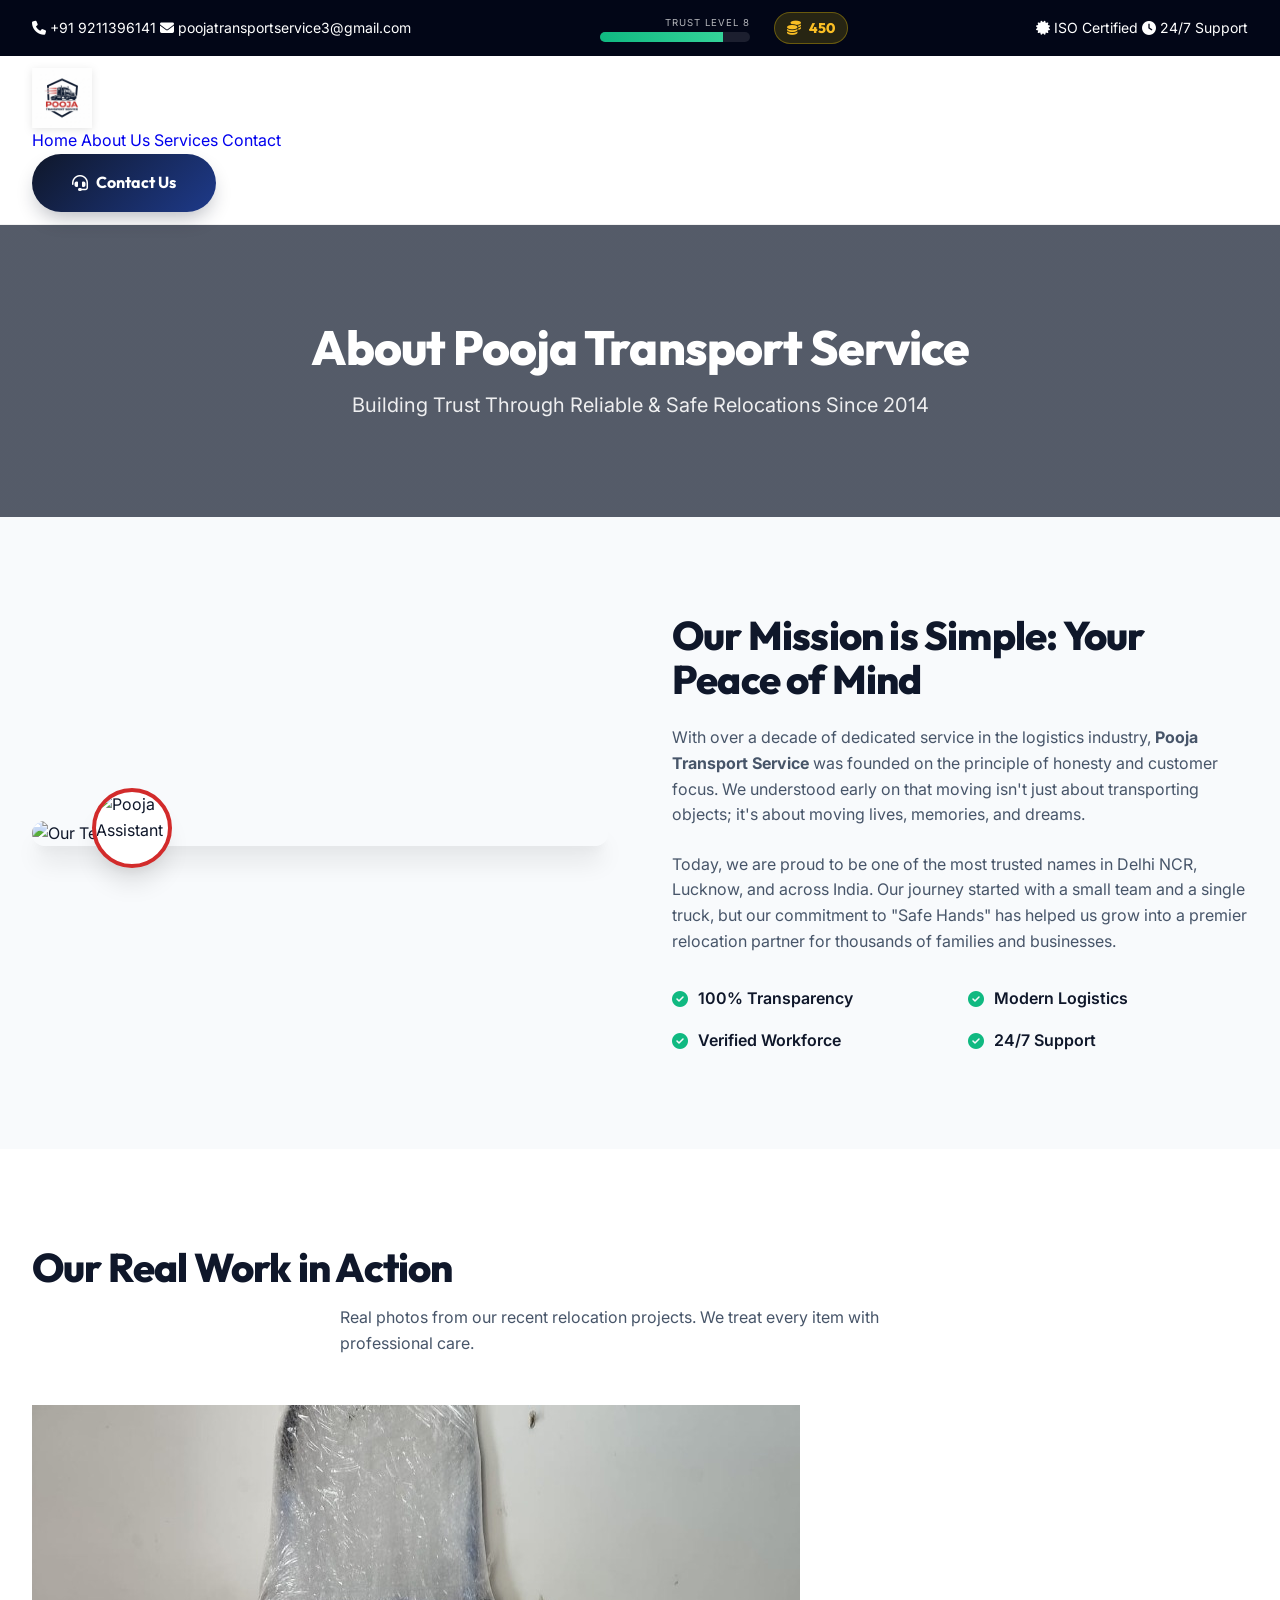
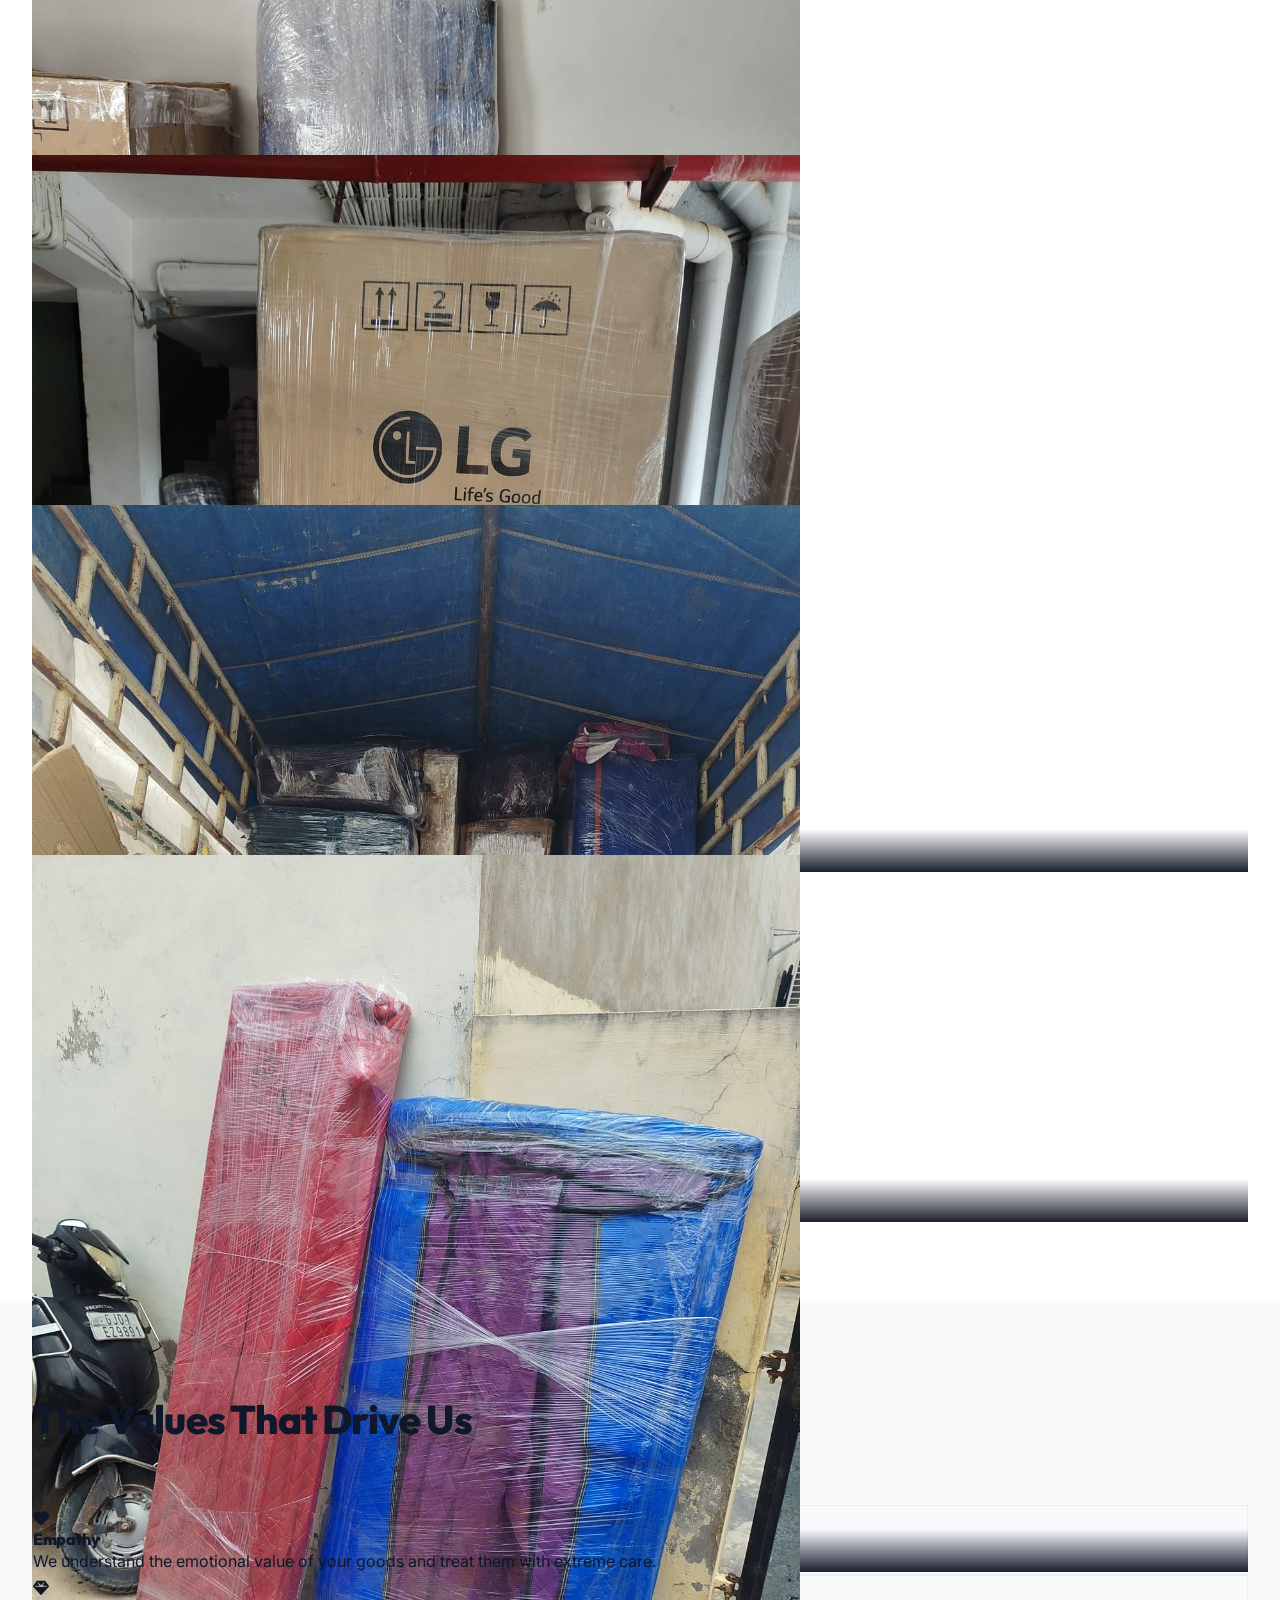
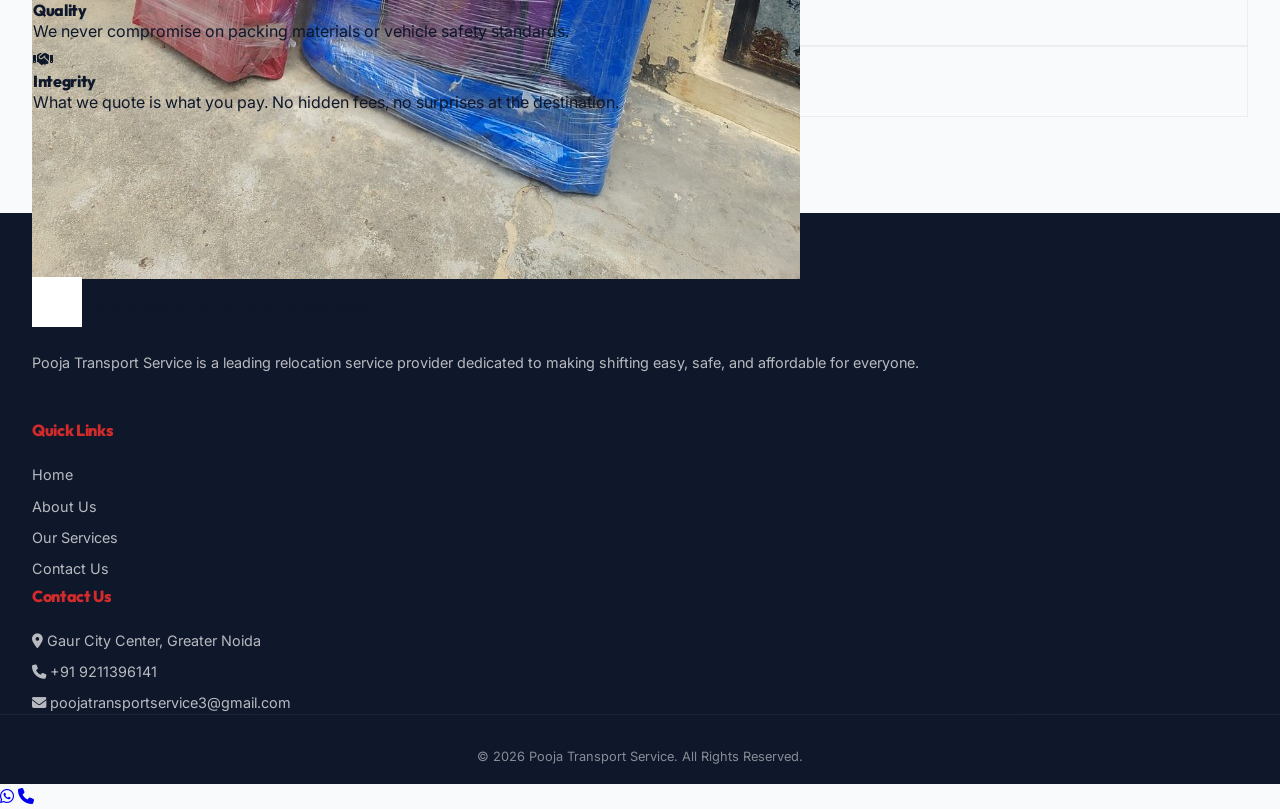
==== commit 93739045: "Mobile update: Added hamburger menu, side drawer, and enhanced bottom bar" ====
--- a/about.html
+++ b/about.html
@@ -12,6 +12,7 @@
   <link rel="stylesheet" href="https://cdnjs.cloudflare.com/ajax/libs/font-awesome/6.4.0/css/all.min.css">
   <link rel="stylesheet" href="Css/redesign.css">
   <link rel="icon" type="image/png" href="favicon.ico.png">
+  <script src="main.js" defer></script>
   <style>
     .page-hero {
       background: linear-gradient(rgba(15, 23, 42, 0.7), rgba(15, 23, 42, 0.7)), url('https://images.unsplash.com/photo-1521737711867-e3b97375f902?q=80&w=2000&auto=format&fit=crop') center/cover;
@@ -24,6 +25,22 @@
 
 <body>
 
+  <!-- ================= MOBILE MENU ================= -->
+  <div class="mobile-drawer" id="mobileDrawer">
+    <div class="drawer-header">
+      <img src="image/logo.png" alt="Pooja Transport Service">
+      <div class="drawer-close" onclick="toggleMenu()"><i class="fas fa-times"></i></div>
+    </div>
+    <nav class="drawer-nav">
+      <a href="index.html" onclick="toggleMenu()"><i class="fas fa-home"></i> Home</a>
+      <a href="about.html" onclick="toggleMenu()"><i class="fas fa-info-circle"></i> About Us</a>
+      <a href="service.html" onclick="toggleMenu()"><i class="fas fa-truck"></i> Services</a>
+      <a href="contact.html" onclick="toggleMenu()"><i class="fas fa-envelope"></i> Contact</a>
+      <hr style="margin: 1rem 0; opacity: 0.1;">
+      <a href="tel:+919211396141" class="btn btn-primary" style="width: 100%;"><i class="fas fa-phone"></i> Call Now</a>
+    </nav>
+  </div>
+
   <!-- ================= TOPBAR ================= -->
   <div class="new-topbar">
     <div class="container">
@@ -65,6 +82,9 @@
         <a href="service.html">Services</a>
         <a href="contact.html">Contact</a>
       </nav>
+      <div class="mobile-toggle" onclick="toggleMenu()">
+        <i class="fas fa-bars"></i>
+      </div>
       <a href="tel:+919211396141" class="btn btn-primary hide-mobile">
         <i class="fas fa-headset" style="margin-right: 8px;"></i> Contact Us
       </a>
@@ -236,22 +256,6 @@
     </div>
   </div>
 
-  <script>
-    // Assistant Rotation
-    const messages = [
-      "Curious about our journey? 📖<br>We've been moving happiness since 2014!",
-      "Transparency is our key! 💎<br>Check out our core values below.",
-      "Got questions? 💬<br>Our 24/7 support team is just a call away!"
-    ];
-    let msgIndex = 0;
-    setInterval(() => {
-      const bubble = document.getElementById('assistantBubble');
-      if (bubble) {
-        bubble.innerHTML = messages[msgIndex];
-        msgIndex = (msgIndex + 1) % messages.length;
-      }
-    }, 8000);
-  </script>
 </body>
 
 </html>
--- a/Css/redesign.css
+++ b/Css/redesign.css
@@ -356,11 +356,107 @@
   background: linear-gradient(to top, rgba(2, 6, 23, 0.9) 0%, transparent 100%);
 }
 
+/* --- Mobile Specific --- */
+.mobile-toggle {
+  display: none;
+  font-size: 1.5rem;
+  cursor: pointer;
+  color: var(--primary);
+  width: 45px;
+  height: 45px;
+  align-items: center;
+  justify-content: center;
+  background: #f1f5f9;
+  border-radius: 12px;
+  transition: var(--transition);
+}
+
+.mobile-drawer {
+  position: fixed;
+  top: 0;
+  left: -100%;
+  width: 85%;
+  height: 100%;
+  background: white;
+  z-index: 2000;
+  box-shadow: 20px 0 50px rgba(0,0,0,0.1);
+  transition: 0.5s cubic-bezier(0.4, 0, 0.2, 1);
+  padding: 2rem;
+  display: flex;
+  flex-direction: column;
+}
+
+.mobile-drawer.active {
+  left: 0;
+}
+
+.drawer-header {
+  display: flex;
+  justify-content: space-between;
+  align-items: center;
+  margin-bottom: 3rem;
+}
+
+.drawer-header img {
+  height: 40px;
+}
+
+.drawer-close {
+  font-size: 1.5rem;
+  color: var(--text-muted);
+}
+
+.drawer-nav {
+  display: flex;
+  flex-direction: column;
+  gap: 1.5rem;
+}
+
+.drawer-nav a {
+  font-size: 1.25rem;
+  font-weight: 700;
+  color: var(--primary);
+  display: flex;
+  align-items: center;
+  gap: 1rem;
+}
+
+.drawer-nav a i {
+  color: var(--secondary);
+  width: 25px;
+}
+
+.mobile-overlay {
+  position: fixed;
+  top: 0;
+  left: 0;
+  width: 100%;
+  height: 100%;
+  background: rgba(15, 23, 42, 0.5);
+  backdrop-filter: blur(4px);
+  z-index: 1999;
+  display: none;
+}
+
+.mobile-overlay.active {
+  display: block;
+}
+
 /* --- Sticky Buttons --- */
 .mobile-only-bar {
-  padding: 1rem;
-  background: rgba(255, 255, 255, 0.95);
-  backdrop-filter: blur(10px);
+  display: none;
+  position: fixed;
+  bottom: 0;
+  left: 0;
+  width: 100%;
+  background: rgba(255, 255, 255, 0.85);
+  backdrop-filter: blur(20px);
+  -webkit-backdrop-filter: blur(20px);
+  box-shadow: 0 -10px 30px rgba(0,0,0,0.1);
+  z-index: 1000;
+  padding: 1rem 1.5rem;
+  border-top: 1px solid rgba(255,255,255,0.3);
+  border-radius: 24px 24px 0 0;
 }
 
 /* --- Responsive --- */
@@ -371,6 +467,21 @@
 @media (max-width: 768px) {
   .hero-text h1 { font-size: 2.8rem; }
   .new-logo img { height: 50px; }
-  .assistant-chibi { left: auto; right: 1rem; bottom: 5rem; }
-}
-
+  .assistant-chibi { left: auto; right: 1rem; bottom: 7rem; }
+  .new-nav { display: none; }
+  .mobile-toggle { display: flex; }
+  
+  .mobile-only-bar { 
+    display: flex;
+    gap: 1rem;
+  }
+  .mobile-only-bar .btn { 
+    flex: 1; 
+    padding: 1rem; 
+    border-radius: 16px;
+    font-size: 0.9rem;
+    box-shadow: var(--shadow-md);
+  }
+}
+
+
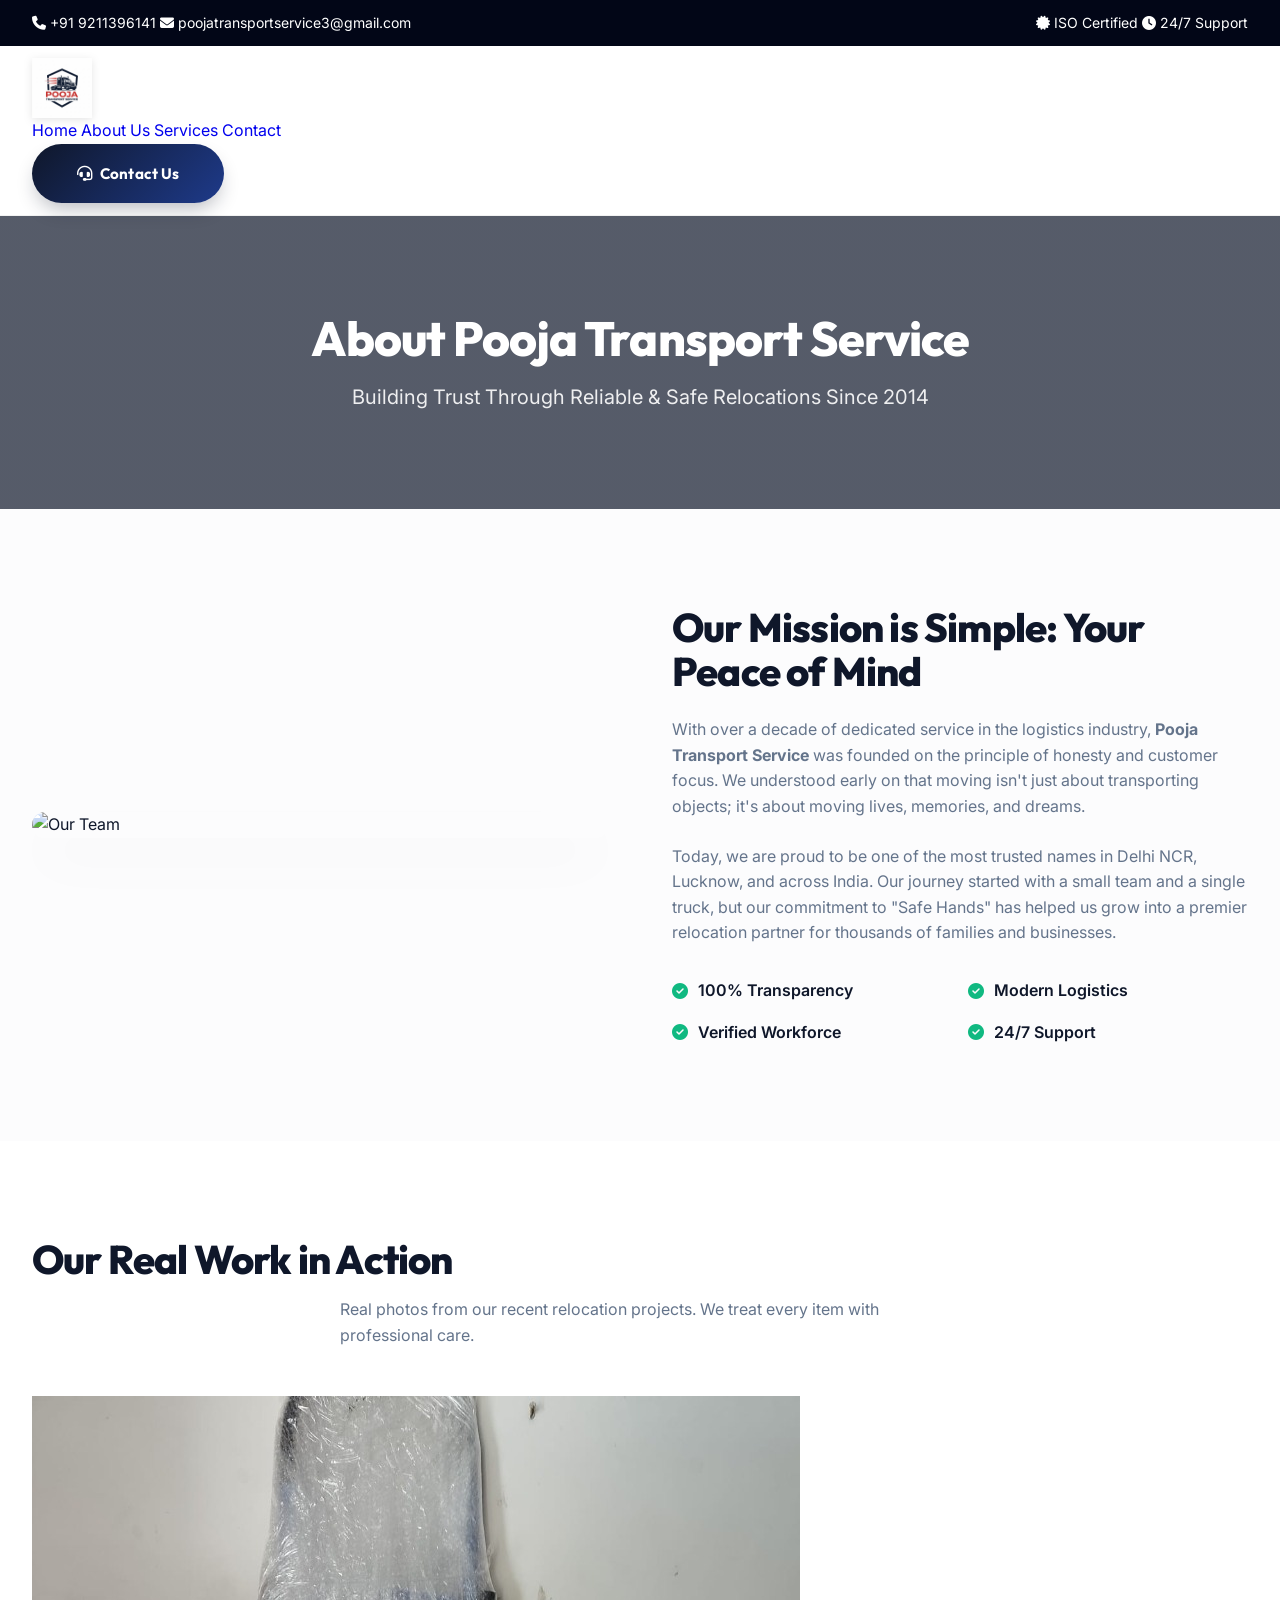
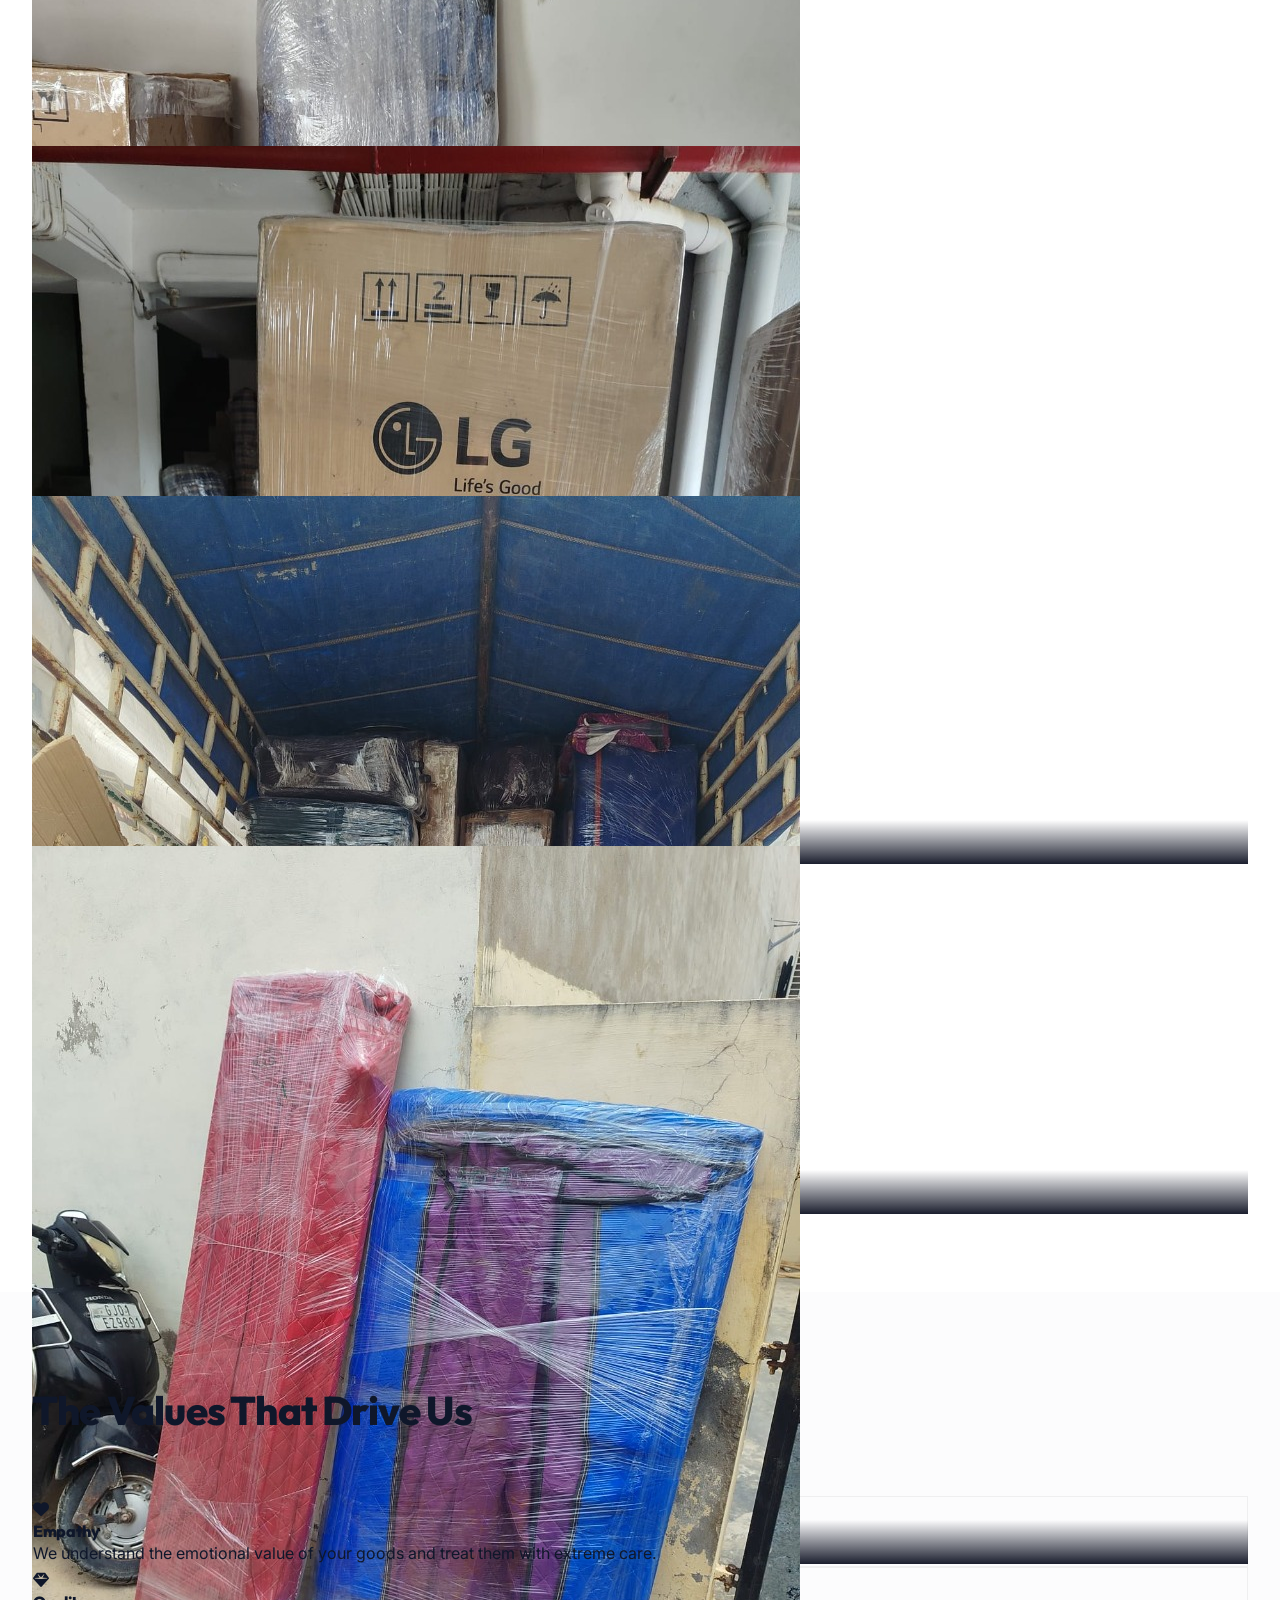
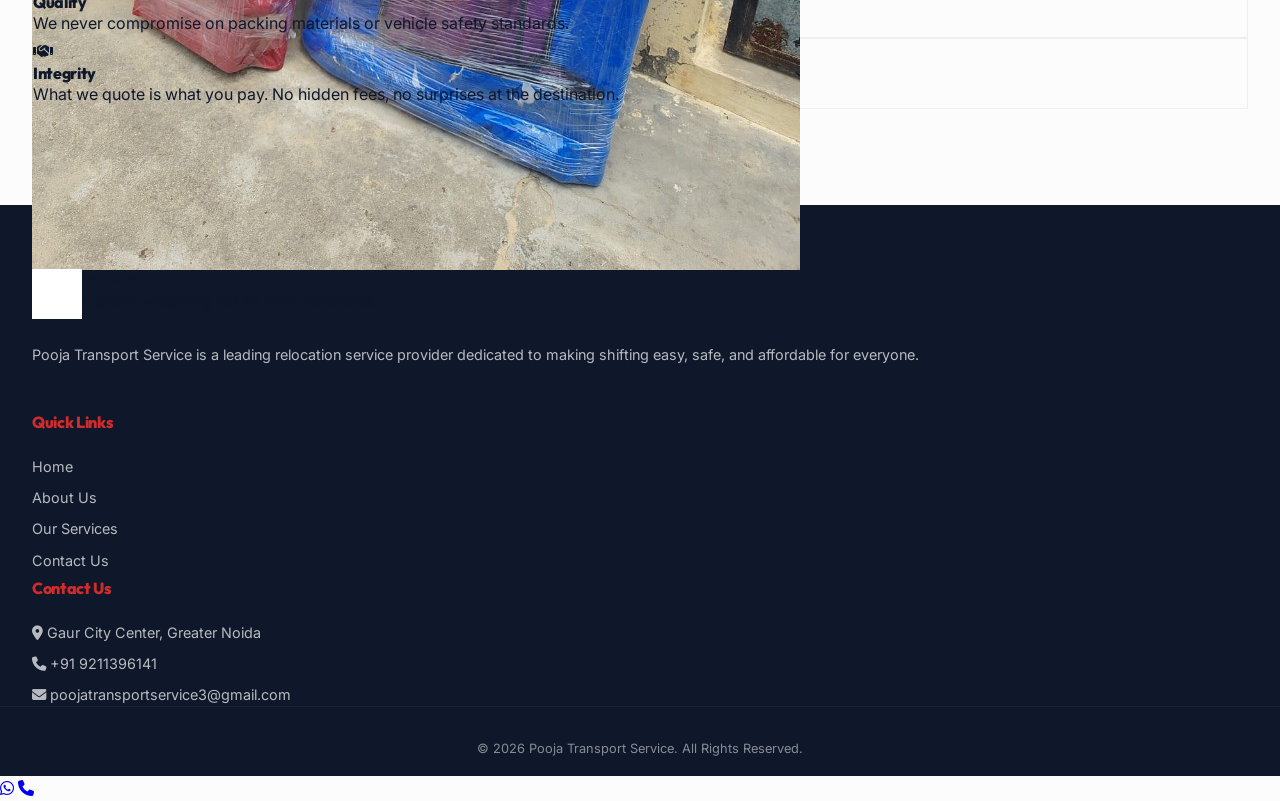
==== commit 2caf9f30: "Redesign home page for premium look, remove gamification features, and optimize quote form layout" ====
--- a/about.html
+++ b/about.html
@@ -6,7 +6,7 @@
   <title>About Us | Pooja Transport Service - Our Journey & Values</title>
   <meta name="description"
     content="Learn about Pooja Transport Service, our 10+ years of experience, and our commitment to providing stress-free, reliable relocation services in India.">
-  <meta name="viewport" content="width=device-width, initial-scale=1.0">
+  <meta name="viewport" content="width=device-width, initial-scale=1.0, maximum-scale=1.0, user-scalable=no">
 
   <!-- Fonts & Icons -->
   <link rel="stylesheet" href="https://cdnjs.cloudflare.com/ajax/libs/font-awesome/6.4.0/css/all.min.css">
@@ -49,18 +49,6 @@
         <span class="hide-mobile"><i class="fas fa-envelope"></i> poojatransportservice3@gmail.com</span>
       </div>
 
-      <div class="gamify-header-info hide-mobile">
-        <div style="display: flex; flex-direction: column; align-items: flex-end; gap: 2px;">
-          <span style="font-size: 0.6rem; text-transform: uppercase; letter-spacing: 1px; opacity: 0.7;">Trust Level 8</span>
-          <div class="xp-bar-container">
-            <div class="xp-bar-fill" style="width: 82%;"></div>
-          </div>
-        </div>
-        <div class="coin-counter" title="Perfection Coins earned by safe shifting">
-          <i class="fas fa-coins"></i> <span>450</span>
-        </div>
-      </div>
-
       <div class="topbar-info hide-mobile">
         <span><i class="fas fa-certificate"></i> ISO Certified</span>
         <span><i class="fas fa-clock"></i> 24/7 Support</span>
@@ -245,16 +233,7 @@
     <a href="https://wa.me/919211396141" class="btn btn-secondary" style="background-color: var(--secondary); color: var(--text-dark);"><i class="fab fa-whatsapp"></i> WhatsApp</a>
   </div>
 
-  <!-- ================= ASSISTANT ================= -->
-  <div class="assistant-chibi">
-    <div class="assistant-bubble" id="assistantBubble">
-      Curious about our journey? 📖<br>
-      We've been moving happiness since 2014!
-    </div>
-    <div class="assistant-avatar">
-      <img src="chibi_assistant_1778682680418.png" alt="Pooja Assistant">
-    </div>
-  </div>
+
 
 </body>
 
--- a/Css/redesign.css
+++ b/Css/redesign.css
@@ -7,35 +7,36 @@
 @import url('https://fonts.googleapis.com/css2?family=Inter:wght@400;500;600&family=Montserrat:wght@600;700;800&family=Outfit:wght@400;600;800&display=swap');
 
 :root {
-  /* Color Palette - Trust & Professionalism */
-  --primary: #0f172a;       /* Deep Navy Blue from Logo */
+  /* Refined Color Palette */
+  --primary: #0f172a;       
   --primary-light: #1e293b;
-  --secondary: #d22b2b;     /* Red from Logo */
+  --secondary: #d22b2b;     
   --secondary-hover: #b91c1c;
-  --accent: #10b981;        /* Success Green for Trust */
+  --accent: #10b981;        
   
-  --bg-main: #f8fafc;       /* Slate 50 */
+  --bg-main: #fcfcfd;       /* Even cleaner white */
   --bg-card: #ffffff;
-  --text-dark: #0f172a;     /* Slate 900 */
-  --text-muted: #475569;    /* Slate 600 */
+  --text-dark: #0f172a;     
+  --text-muted: #64748b;    /* Slate 500 for better contrast */
   --text-light: #f8fafc;
   
   --font-heading: 'Outfit', sans-serif;
   --font-body: 'Inter', sans-serif;
   
-  --shadow-sm: 0 1px 3px rgba(0,0,0,0.1);
-  --shadow-md: 0 4px 6px -1px rgba(0,0,0,0.1), 0 2px 4px -1px rgba(0,0,0,0.06);
-  --shadow-lg: 0 10px 15px -3px rgba(0,0,0,0.1), 0 4px 6px -2px rgba(0,0,0,0.05);
-  --shadow-premium: 0 20px 25px -5px rgba(0,0,0,0.1), 0 10px 10px -5px rgba(0,0,0,0.04);
+  /* Softer, more premium shadows */
+  --shadow-sm: 0 1px 2px rgba(15, 23, 42, 0.05);
+  --shadow-md: 0 4px 6px -1px rgba(15, 23, 42, 0.1), 0 2px 4px -1px rgba(15, 23, 42, 0.06);
+  --shadow-lg: 0 20px 25px -5px rgba(15, 23, 42, 0.1), 0 10px 10px -5px rgba(15, 23, 42, 0.04);
+  --shadow-premium: 0 25px 50px -12px rgba(15, 23, 42, 0.25);
   
-  --radius: 12px;
-  --radius-lg: 20px;
-  --transition: all 0.4s cubic-bezier(0.4, 0, 0.2, 1);
-
-  /* Glassmorphism */
-  --glass-bg: rgba(255, 255, 255, 0.7);
-  --glass-border: rgba(255, 255, 255, 0.2);
-  --glass-shadow: 0 8px 32px 0 rgba(31, 38, 135, 0.1);
+  --radius: 16px;           /* Larger radius for modern feel */
+  --radius-lg: 24px;
+  --transition: all 0.5s cubic-bezier(0.16, 1, 0.3, 1); /* Faster yet smoother */
+
+  /* Enhanced Glassmorphism */
+  --glass-bg: rgba(255, 255, 255, 0.85);
+  --glass-border: rgba(255, 255, 255, 0.4);
+  --glass-shadow: 0 8px 32px 0 rgba(15, 23, 42, 0.05);
 }
 
 /* --- Base --- */
@@ -129,7 +130,7 @@
   display: inline-flex;
   align-items: center;
   justify-content: center;
-  padding: 1rem 2.5rem;
+  padding: 1.1rem 2.8rem;
   font-weight: 700;
   border-radius: 50px;
   cursor: pointer;
@@ -138,6 +139,8 @@
   border: none;
   position: relative;
   overflow: hidden;
+  font-size: 0.95rem;
+  letter-spacing: 0.01em;
 }
 
 .btn-primary {
@@ -160,106 +163,6 @@
 .btn-secondary:hover {
   transform: translateY(-3px) scale(1.02);
   box-shadow: 0 20px 30px -10px rgba(210, 43, 43, 0.4);
-}
-
-/* --- Gamification Components --- */
-.gamify-header-info {
-  display: flex;
-  align-items: center;
-  gap: 1.5rem;
-}
-
-.xp-bar-container {
-  width: 150px;
-  height: 10px;
-  background: rgba(255, 255, 255, 0.1);
-  border-radius: 50px;
-  position: relative;
-  overflow: hidden;
-}
-
-.xp-bar-fill {
-  height: 100%;
-  background: linear-gradient(90deg, #10b981, #34d399);
-  width: 65%; /* Dynamic */
-  transition: width 1s ease;
-}
-
-.coin-counter {
-  display: flex;
-  align-items: center;
-  gap: 8px;
-  background: rgba(255, 215, 0, 0.15);
-  padding: 4px 12px;
-  border-radius: 50px;
-  border: 1px solid rgba(255, 215, 0, 0.3);
-  color: #fbbf24;
-  font-weight: 800;
-  font-family: var(--font-heading);
-}
-
-.coin-counter i {
-  color: #fbbf24;
-  animation: pulse 2s infinite;
-}
-
-/* --- Floating Assistant --- */
-.assistant-chibi {
-  position: fixed;
-  bottom: 2rem;
-  left: 2rem;
-  z-index: 1000;
-  display: flex;
-  flex-direction: column;
-  align-items: center;
-}
-
-.assistant-avatar {
-  width: 80px;
-  height: 80px;
-  background: white;
-  border-radius: 50%;
-  box-shadow: var(--shadow-premium);
-  border: 4px solid var(--secondary);
-  overflow: hidden;
-  cursor: pointer;
-  transition: var(--transition);
-  animation: float 4s ease-in-out infinite;
-}
-
-.assistant-avatar:hover {
-  transform: scale(1.1) rotate(5deg);
-}
-
-.assistant-bubble {
-  background: white;
-  padding: 1rem;
-  border-radius: 15px;
-  box-shadow: var(--shadow-lg);
-  margin-bottom: 1rem;
-  font-size: 0.85rem;
-  font-weight: 600;
-  max-width: 200px;
-  position: relative;
-  opacity: 0;
-  transform: translateY(10px);
-  transition: all 0.3s ease;
-  pointer-events: none;
-}
-
-.assistant-chibi:hover .assistant-bubble {
-  opacity: 1;
-  transform: translateY(0);
-}
-
-.assistant-bubble::after {
-  content: '';
-  position: absolute;
-  bottom: -10px;
-  left: 30px;
-  border-left: 10px solid transparent;
-  border-right: 10px solid transparent;
-  border-top: 10px solid white;
 }
 
 /* --- Top Bar --- */
@@ -314,14 +217,114 @@
 
 /* --- Hero Section --- */
 .new-hero {
-  padding: 8rem 0;
-  background: radial-gradient(circle at center, rgba(15, 23, 42, 0.7), var(--primary)), url('https://images.unsplash.com/photo-1570126618953-d437176e8c79?q=80&w=2000&auto=format&fit=crop') center/cover;
+  padding: 10rem 0 12rem;
+  background: linear-gradient(rgba(15, 23, 42, 0.75), rgba(15, 23, 42, 0.85)), url('https://images.unsplash.com/photo-1570126618953-d437176e8c79?q=80&w=2000&auto=format&fit=crop') center/cover;
   position: relative;
+  overflow: hidden;
+}
+
+.hero-content {
+  display: grid;
+  grid-template-columns: 1.2fr 0.8fr;
+  gap: 6rem;
+  align-items: center;
 }
 
 .hero-text h1 {
-  font-size: 4.5rem;
+  font-size: 5rem;
+  color: white;
+  margin-bottom: 1.5rem;
+}
+
+.hero-badges {
+  display: flex;
+  gap: 1rem;
+  margin-bottom: 2rem;
+}
+
+.hero-badge {
+  background: rgba(255, 255, 255, 0.1);
+  backdrop-filter: blur(5px);
+  padding: 0.5rem 1rem;
+  border-radius: 50px;
+  color: white;
+  font-size: 0.75rem;
+  font-weight: 700;
+  border: 1px solid rgba(255, 255, 255, 0.1);
+  display: flex;
+  align-items: center;
+  gap: 8px;
+}
+
+.hero-badge i { color: var(--secondary); }
+
+.hero-features {
+  display: flex;
+  gap: 2.5rem;
+  margin-top: 3rem;
+}
+
+.h-feat {
+  display: flex;
+  align-items: center;
+  gap: 12px;
+  color: white;
+}
+
+.h-feat i {
+  width: 40px;
+  height: 40px;
+  background: rgba(210, 43, 43, 0.2);
+  border-radius: 50%;
+  display: flex;
+  align-items: center;
+  justify-content: center;
+  color: var(--secondary);
+  font-size: 1.1rem;
+}
+
+.h-feat span {
+  font-weight: 600;
+  font-size: 0.9rem;
+}
+
+/* --- Floating Stats --- */
+.floating-stats {
+  margin-top: -5rem;
+  position: relative;
+  z-index: 10;
+}
+
+.stats-wrapper {
+  display: flex;
+  justify-content: space-between;
+  align-items: center;
+  padding: 3rem 4rem;
+  text-align: center;
+}
+
+.stat-num {
+  display: block;
+  font-size: 2.5rem;
+  font-weight: 800;
+  color: var(--primary);
+  font-family: var(--font-heading);
   line-height: 1;
+  margin-bottom: 0.5rem;
+}
+
+.stat-txt {
+  font-size: 0.85rem;
+  font-weight: 700;
+  color: var(--text-muted);
+  text-transform: uppercase;
+  letter-spacing: 0.05em;
+}
+
+.stat-divider {
+  width: 1px;
+  height: 50px;
+  background: rgba(0,0,0,0.05);
 }
 
 /* --- Cards --- */
@@ -336,9 +339,19 @@
 }
 
 /* --- Form --- */
-.quote-form-card {
+.form-group {
+  margin-bottom: 1rem;
+}
+
+.form-group input, .form-group select, .form-group textarea {
+  width: 100%;
+  padding: 0.75rem 1rem;
   border: 1px solid rgba(15, 23, 42, 0.1);
-  background: linear-gradient(180deg, #ffffff 0%, #f1f5f9 100%);
+  border-radius: 12px;
+  background: white;
+  font-family: inherit;
+  font-size: 0.9rem;
+  transition: var(--transition);
 }
 
 .form-group input:focus, .form-group select:focus, .form-group textarea:focus {
@@ -440,6 +453,64 @@
 
 .mobile-overlay.active {
   display: block;
+}
+
+/* --- Process --- */
+.step-num-premium {
+  font-size: 4rem;
+  font-weight: 800;
+  color: rgba(15, 23, 42, 0.05);
+  margin-bottom: -1.5rem;
+  font-family: var(--font-heading);
+}
+
+.process-step h4 {
+  position: relative;
+  z-index: 1;
+}
+
+/* --- Portfolio --- */
+.gallery-item-premium {
+  position: relative;
+  height: 400px;
+  overflow: hidden;
+  border-radius: var(--radius);
+}
+
+.gallery-item-premium img {
+  width: 100%;
+  height: 100%;
+  object-fit: cover;
+  transition: var(--transition);
+}
+
+.gallery-item-premium:hover img {
+  transform: scale(1.1);
+}
+
+.gallery-label {
+  position: absolute;
+  bottom: 1.5rem;
+  left: 1.5rem;
+  background: white;
+  color: var(--primary);
+  padding: 0.5rem 1rem;
+  border-radius: 50px;
+  font-size: 0.75rem;
+  font-weight: 800;
+  text-transform: uppercase;
+  letter-spacing: 0.05em;
+  box-shadow: var(--shadow-md);
+}
+
+/* --- Testimonials --- */
+.testimonial-card-premium {
+  border: none;
+  transition: var(--transition);
+}
+
+.testimonial-card-premium:hover {
+  transform: translateY(-10px);
 }
 
 /* --- Sticky Buttons --- */
@@ -462,14 +533,21 @@
 /* --- Responsive --- */
 @media (max-width: 1024px) {
   .hero-text h1 { font-size: 3.5rem; }
+  .hero-content { grid-template-columns: 1fr; gap: 4rem; text-align: center; }
+  .hero-badges, .hero-features { justify-content: center; }
+  .services-grid, .process-grid, .testimonials-grid-premium { grid-template-columns: repeat(2, 1fr) !important; }
+  .gallery-grid { grid-template-columns: repeat(2, 1fr) !important; }
 }
 
 @media (max-width: 768px) {
   .hero-text h1 { font-size: 2.8rem; }
   .new-logo img { height: 50px; }
-  .assistant-chibi { left: auto; right: 1rem; bottom: 7rem; }
   .new-nav { display: none; }
   .mobile-toggle { display: flex; }
+  .floating-stats { margin-top: -3rem; }
+  .stats-wrapper { padding: 2rem; flex-wrap: wrap; gap: 2rem; justify-content: center; }
+  .stat-divider { display: none; }
+  .services-grid, .process-grid, .testimonials-grid-premium, .gallery-grid { grid-template-columns: 1fr !important; }
   
   .mobile-only-bar { 
     display: flex;
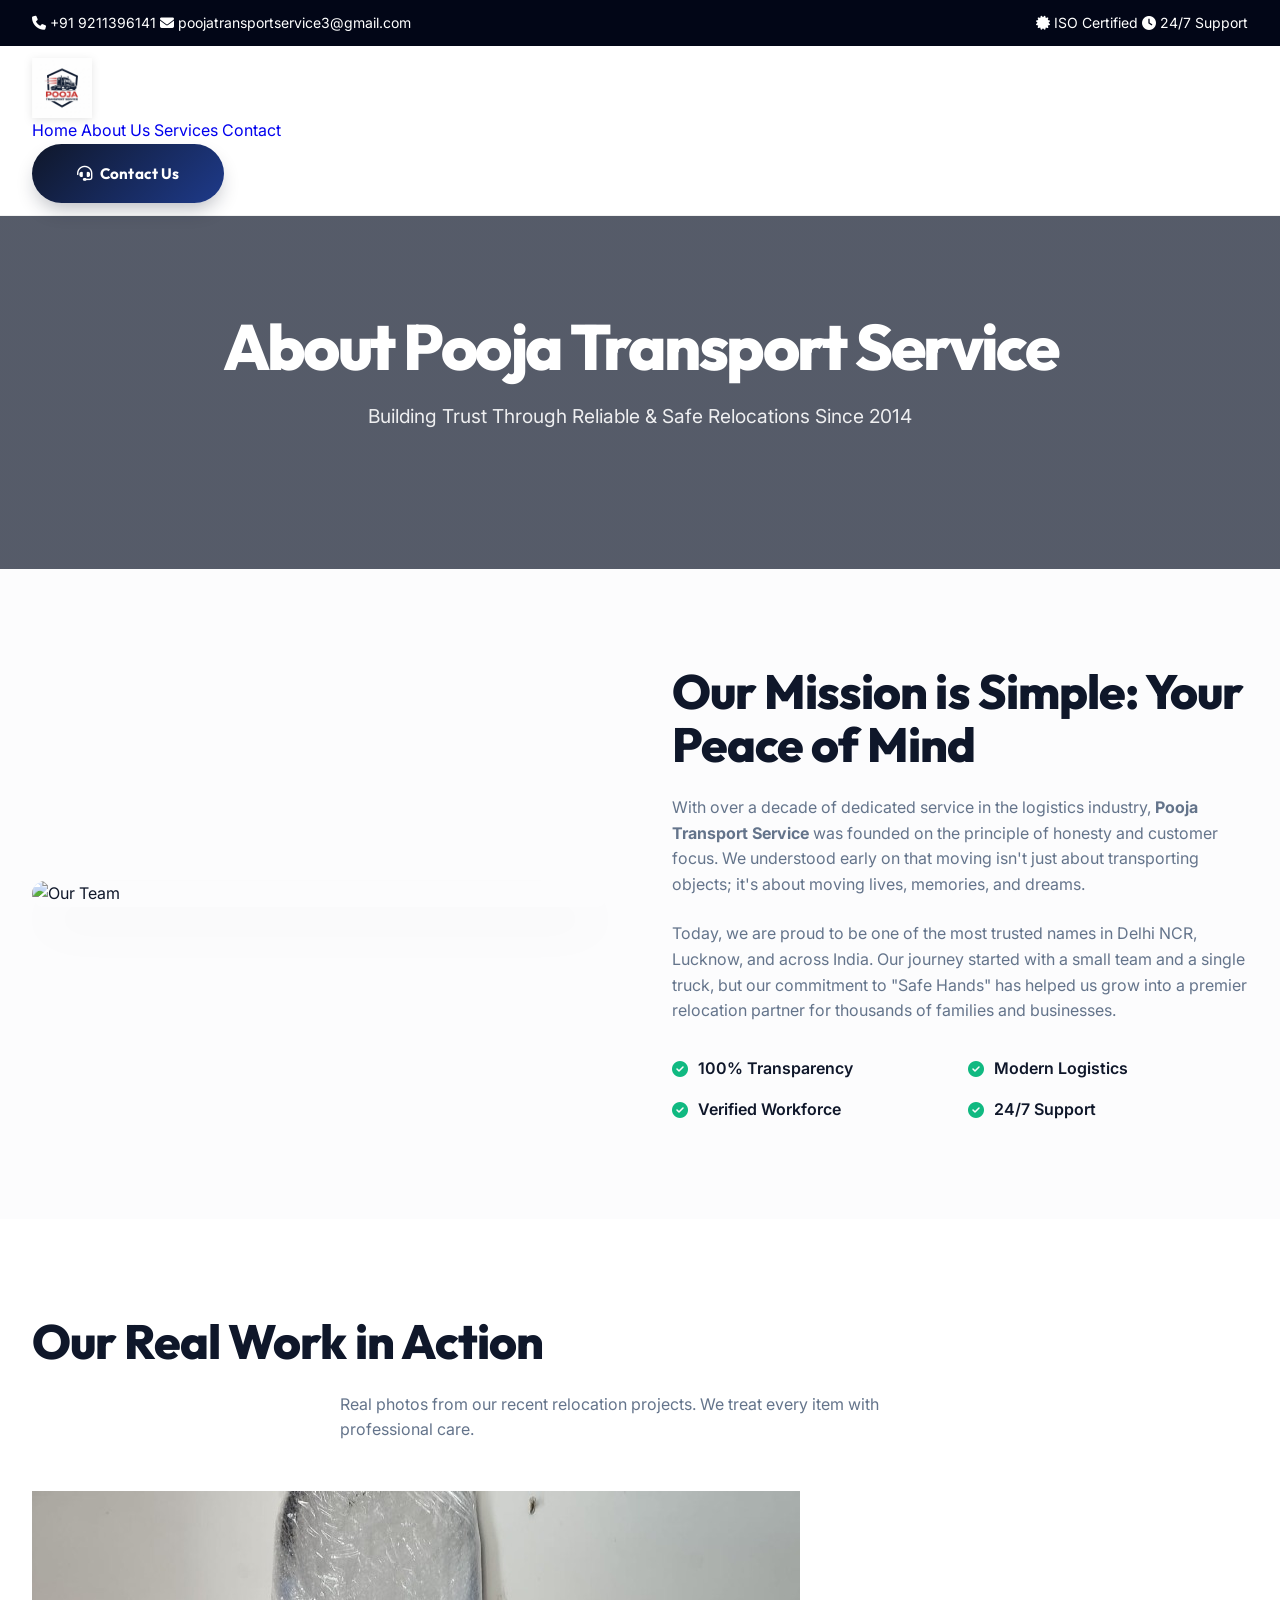
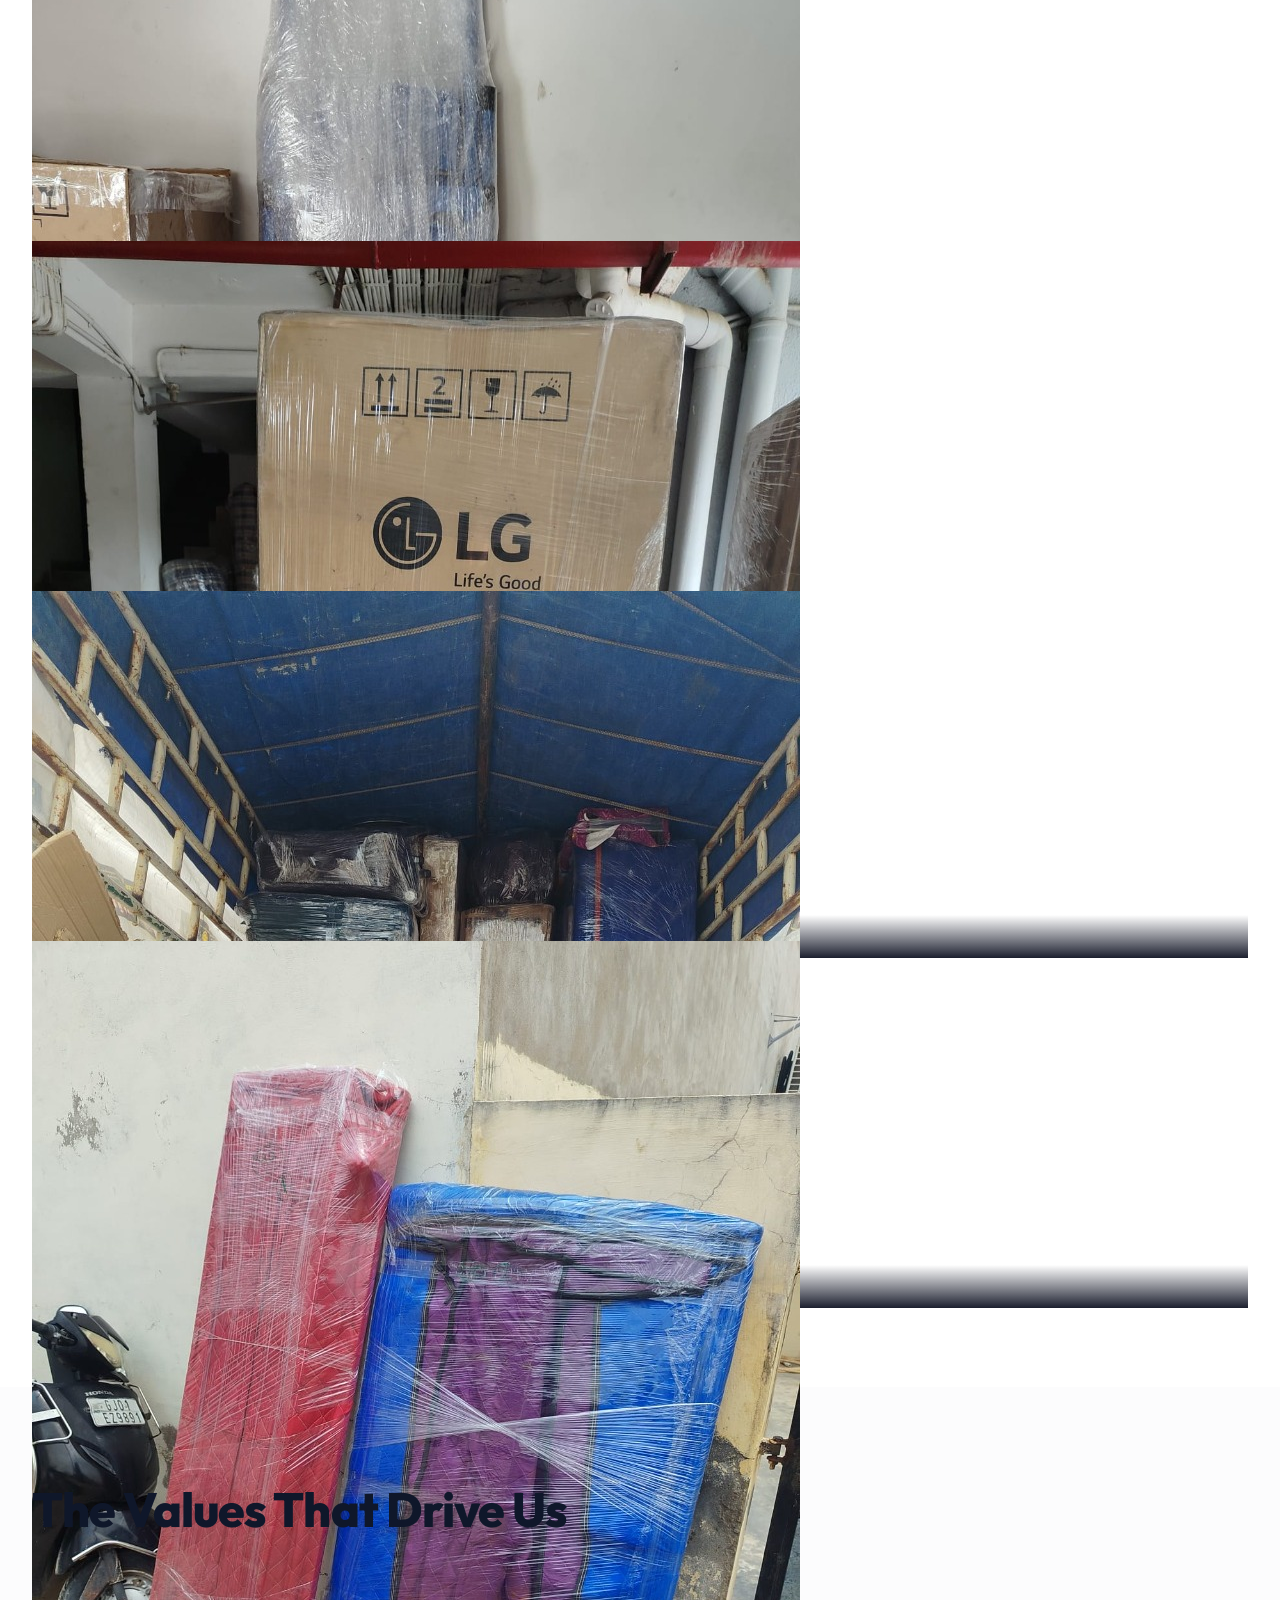
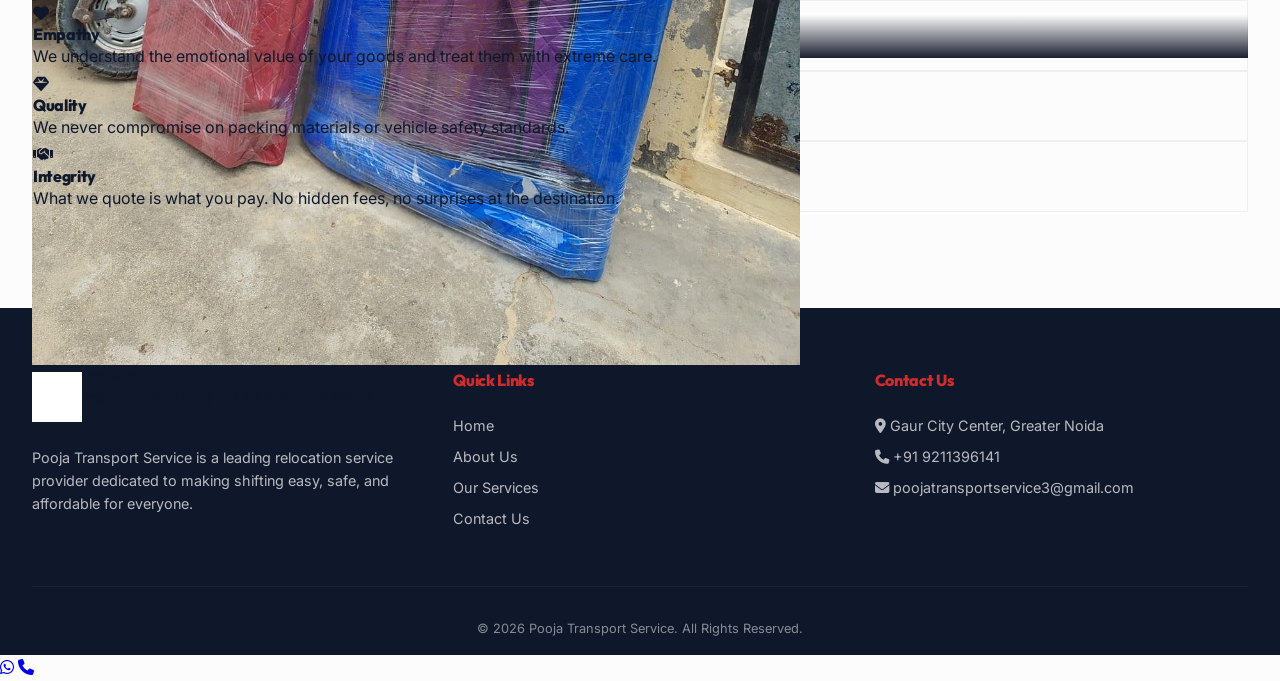
==== commit 0509397d: "Enhance mobile responsiveness for a clean, PC-like look" ====
--- a/about.html
+++ b/about.html
@@ -82,9 +82,10 @@
   <!-- ================= HERO ================= -->
   <section class="page-hero">
     <div class="container">
-      <h1 style="font-size: 3rem; margin-bottom: 1rem;">About Pooja Transport Service</h1>
-      <p style="font-size: 1.25rem; opacity: 0.9;">Building Trust Through Reliable & Safe Relocations Since 2014</p>
-    </div>
+      <h1 class="hero-title">About Pooja Transport Service</h1>
+      <p class="hero-subtitle">Building Trust Through Reliable & Safe Relocations Since 2014</p>
+    </div>
+
   </section>
 
   <!-- ================= CORE STORY ================= -->
@@ -95,7 +96,8 @@
           <img src="https://images.unsplash.com/photo-1551836022-d5d88e9218df?q=80&w=1000&auto=format&fit=crop" alt="Our Team" style="border-radius: var(--radius-lg); box-shadow: var(--shadow-premium);">
         </div>
         <div>
-          <h2 style="font-size: 2.5rem; color: var(--primary); margin-bottom: 1.5rem;">Our Mission is Simple: Your Peace of Mind</h2>
+          <h2 class="section-title">Our Mission is Simple: Your Peace of Mind</h2>
+
           <p style="color: var(--text-muted); margin-bottom: 1.5rem;">With over a decade of dedicated service in the logistics industry, <strong>Pooja Transport Service</strong> was founded on the principle of honesty and customer focus. We understood early on that moving isn't just about transporting objects; it's about moving lives, memories, and dreams.</p>
           <p style="color: var(--text-muted); margin-bottom: 1.5rem;">Today, we are proud to be one of the most trusted names in Delhi NCR, Lucknow, and across India. Our journey started with a small team and a single truck, but our commitment to "Safe Hands" has helped us grow into a premier relocation partner for thousands of families and businesses.</p>
           
@@ -126,7 +128,8 @@
   <section class="section-padding" style="background: white;">
     <div class="container">
       <div class="text-center" style="margin-bottom: 3rem;">
-        <h2 style="font-size: 2.5rem; color: var(--primary);">Our Real Work in Action</h2>
+        <h2 class="section-title">Our Real Work in Action</h2>
+
         <p style="color: var(--text-muted); max-width: 600px; margin: 1rem auto 0;">Real photos from our recent relocation projects. We treat every item with professional care.</p>
       </div>
       
@@ -168,8 +171,9 @@
   <section class="section-padding bg-light">
     <div class="container">
       <div class="text-center" style="margin-bottom: 4rem;">
-        <h2 style="font-size: 2.5rem; color: var(--primary);">The Values That Drive Us</h2>
-      </div>
+        <h2 class="section-title">The Values That Drive Us</h2>
+      </div>
+
 
       <div class="features-grid">
         <div class="feature-card">
@@ -198,7 +202,6 @@
         <div>
           <img src="image/logo.png" alt="Pooja Transport Service" style="height: 50px; margin-bottom: 1.5rem; filter: brightness(0) invert(1);">
           <p style="opacity: 0.7; font-size: 0.9rem;">Pooja Transport Service is a leading relocation service provider dedicated to making shifting easy, safe, and affordable for everyone.</p>
-        </div>
         </div>
         <div>
           <h4 style="margin-bottom: 1.5rem; color: var(--secondary);">Quick Links</h4>
@@ -222,6 +225,7 @@
     </div>
   </footer>
 
+
   <!-- ================= STICKY ACTIONS ================= -->
   <div class="sticky-actions hide-mobile">
     <a href="https://wa.me/919211396141" class="action-btn btn-whatsapp" target="_blank"><i class="fab fa-whatsapp"></i></a>
--- a/Css/redesign.css
+++ b/Css/redesign.css
@@ -112,6 +112,13 @@
   margin: 0 auto;
   padding: 0 2rem;
 }
+
+@media (max-width: 768px) {
+  .container {
+    padding: 0 1.25rem;
+  }
+}
+
 
 .section-padding {
   padding: 6rem 0;
@@ -190,6 +197,50 @@
   border-bottom: 1px solid rgba(0,0,0,0.05);
 }
 
+/* --- Common Typography --- */
+.hero-title {
+  font-weight: 800;
+  letter-spacing: -0.04em;
+  color: white;
+}
+
+.hero-subtitle {
+  font-size: 1.2rem;
+  line-height: 1.8;
+  margin-bottom: 2.5rem;
+  opacity: 0.9;
+  color: white;
+}
+
+.section-title {
+  font-size: 3rem;
+  color: var(--primary);
+  margin-bottom: 1.5rem;
+}
+
+.section-subtitle {
+  color: var(--text-muted);
+  font-size: 1.1rem;
+  max-width: 600px;
+}
+
+.section-header-flex {
+  display: flex;
+  justify-content: space-between;
+  align-items: flex-end;
+  margin-bottom: 4rem;
+}
+
+@media (max-width: 768px) {
+  .section-header-flex {
+    flex-direction: column;
+    align-items: center;
+    text-align: center;
+    gap: 1.5rem;
+  }
+}
+
+
 .new-logo img {
   height: 60px;
   filter: drop-shadow(0 2px 4px rgba(0,0,0,0.1));
@@ -235,6 +286,13 @@
   color: white;
   margin-bottom: 1.5rem;
 }
+
+.page-hero h1 {
+  font-size: 4rem;
+  color: white;
+  margin-bottom: 1rem;
+}
+
 
 .hero-badges {
   display: flex;
@@ -535,31 +593,131 @@
   .hero-text h1 { font-size: 3.5rem; }
   .hero-content { grid-template-columns: 1fr; gap: 4rem; text-align: center; }
   .hero-badges, .hero-features { justify-content: center; }
-  .services-grid, .process-grid, .testimonials-grid-premium { grid-template-columns: repeat(2, 1fr) !important; }
+  .services-grid, .process-grid, .testimonials-grid-premium { grid-template-columns: repeat(2, 1fr) !important; gap: 1.5rem !important; }
   .gallery-grid { grid-template-columns: repeat(2, 1fr) !important; }
 }
 
 @media (max-width: 768px) {
-  .hero-text h1 { font-size: 2.8rem; }
-  .new-logo img { height: 50px; }
+  .section-padding { padding: 4rem 0; }
+  
+  .hero-text h1 { 
+    font-size: 2.5rem; 
+    line-height: 1.2;
+  }
+  
+  .hero-text p {
+    font-size: 1rem !important;
+    margin-bottom: 2rem !important;
+  }
+
+  .new-logo img { height: 45px; }
   .new-nav { display: none; }
   .mobile-toggle { display: flex; }
-  .floating-stats { margin-top: -3rem; }
-  .stats-wrapper { padding: 2rem; flex-wrap: wrap; gap: 2rem; justify-content: center; }
+  
+  .floating-stats { margin-top: -4rem; }
+  .stats-wrapper { 
+    padding: 1.5rem; 
+    display: grid;
+    grid-template-columns: repeat(2, 1fr);
+    gap: 1.5rem;
+  }
+  .stat-item {
+    padding: 0.5rem;
+  }
+  .stat-num { font-size: 1.75rem; }
+  .stat-txt { font-size: 0.7rem; }
   .stat-divider { display: none; }
-  .services-grid, .process-grid, .testimonials-grid-premium, .gallery-grid { grid-template-columns: 1fr !important; }
-  
+
+  .page-hero {
+    padding: 4rem 0 !important;
+  }
+
+  .page-hero h1 {
+    font-size: 2.25rem !important;
+  }
+
+  .page-hero p {
+    font-size: 1.1rem !important;
+  }
+
+  /* Cleaner Grids - 2 columns for smaller cards makes it look more "PC-like" */
+  .services-grid { 
+    grid-template-columns: 1fr !important; 
+    gap: 1.5rem !important; 
+  }
+  
+  .process-grid {
+    grid-template-columns: repeat(2, 1fr) !important;
+    gap: 1.5rem !important;
+  }
+  
+  .testimonials-grid-premium {
+    grid-template-columns: 1fr !important;
+  }
+
+  .features-grid {
+    grid-template-columns: 1fr !important;
+    gap: 1.5rem !important;
+  }
+
+  .feature-card {
+    padding: 1.5rem !important;
+  }
+
+  
+  .gallery-grid {
+    grid-template-columns: repeat(2, 1fr) !important;
+    gap: 1rem !important;
+  }
+
+  .gallery-item-premium {
+    height: 250px;
+  }
+
+  /* Section Headings */
+  .section-padding h2 {
+    font-size: 2rem !important;
+    line-height: 1.3 !important;
+    text-align: center;
+  }
+  
+  .section-padding div[style*="justify-content: space-between"] {
+    flex-direction: column;
+    align-items: center !important;
+    text-align: center;
+    gap: 2rem;
+  }
+
   .mobile-only-bar { 
     display: flex;
-    gap: 1rem;
-  }
+    gap: 0.75rem;
+    padding: 0.85rem 1.25rem;
+    border-radius: 20px 20px 0 0;
+  }
+  
   .mobile-only-bar .btn { 
     flex: 1; 
-    padding: 1rem; 
-    border-radius: 16px;
-    font-size: 0.9rem;
+    padding: 0.85rem; 
+    border-radius: 12px;
+    font-size: 0.85rem;
     box-shadow: var(--shadow-md);
   }
-}
-
-
+
+  /* Form spacing */
+  .quote-form-card {
+    padding: 1.5rem !important;
+  }
+}
+
+@media (max-width: 480px) {
+  .process-grid {
+    grid-template-columns: 1fr !important;
+  }
+  
+  .hero-text h1 {
+    font-size: 2.2rem;
+  }
+}
+
+
+
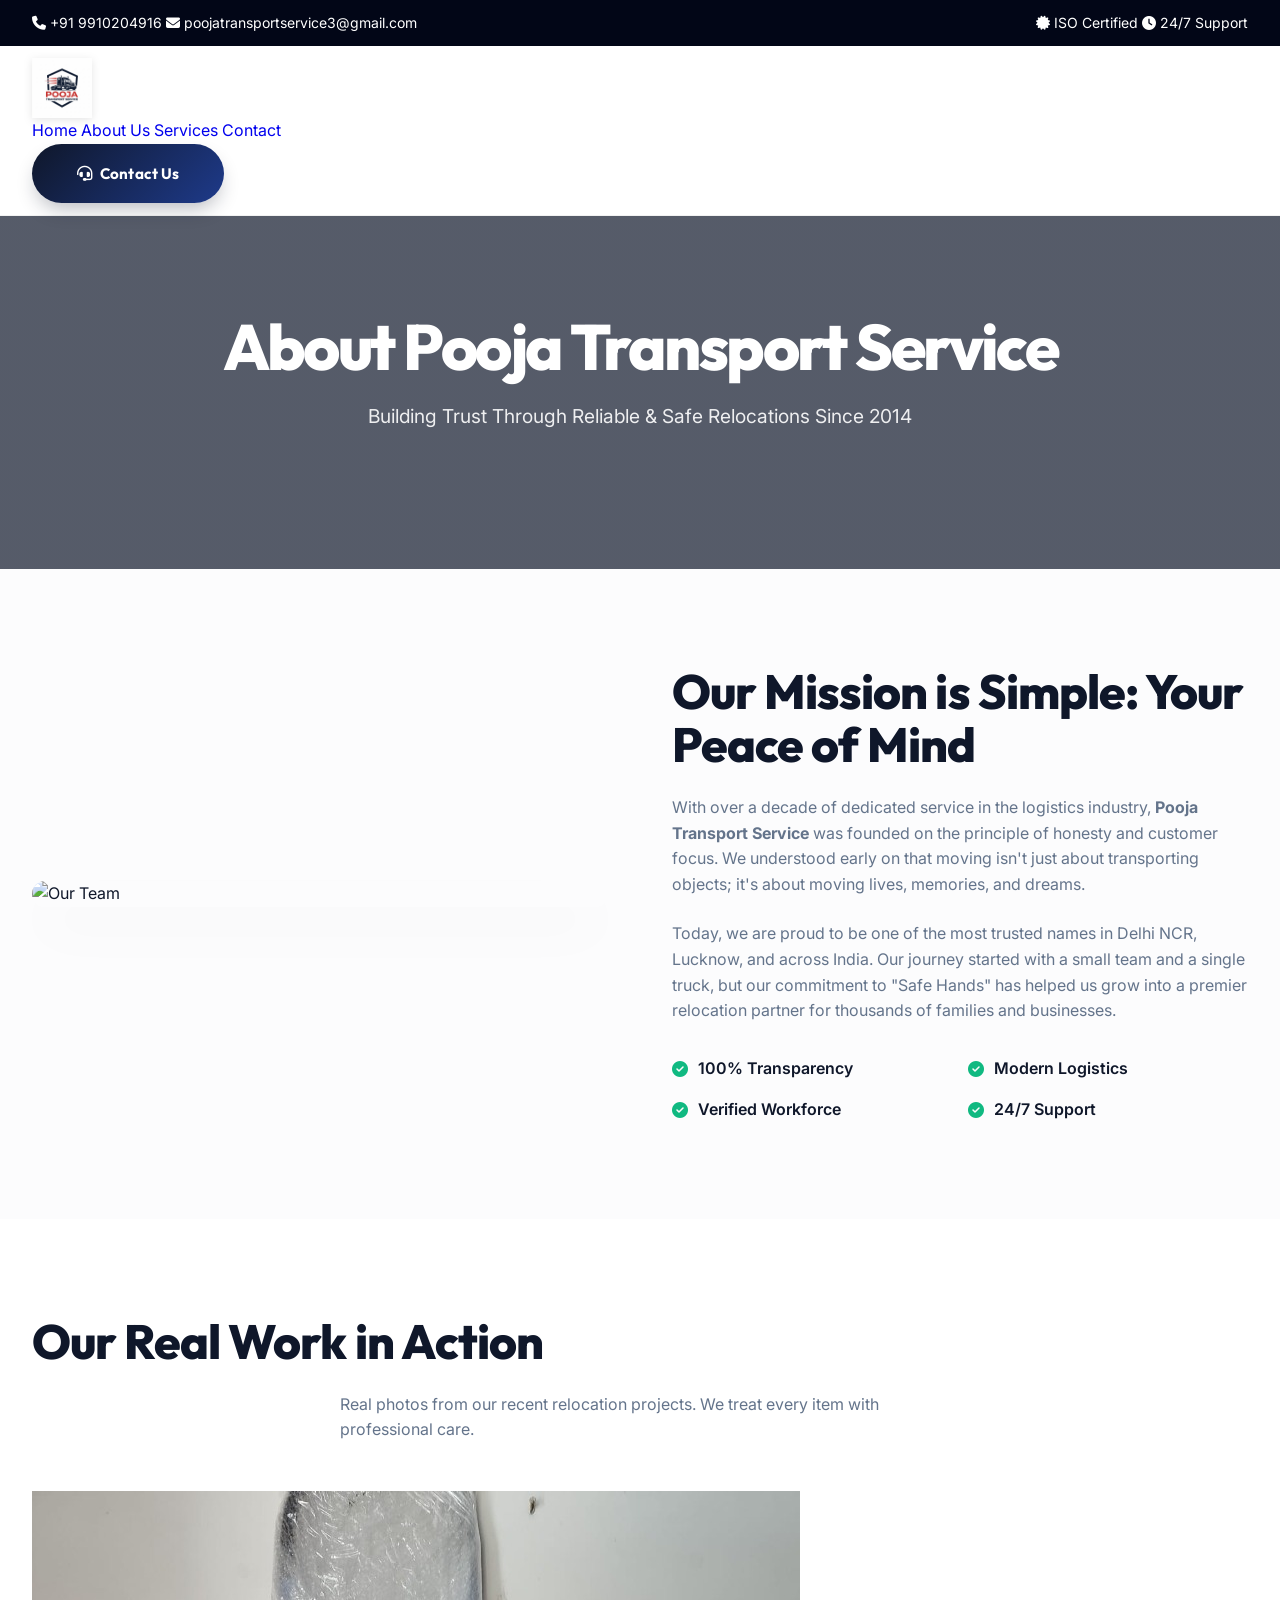
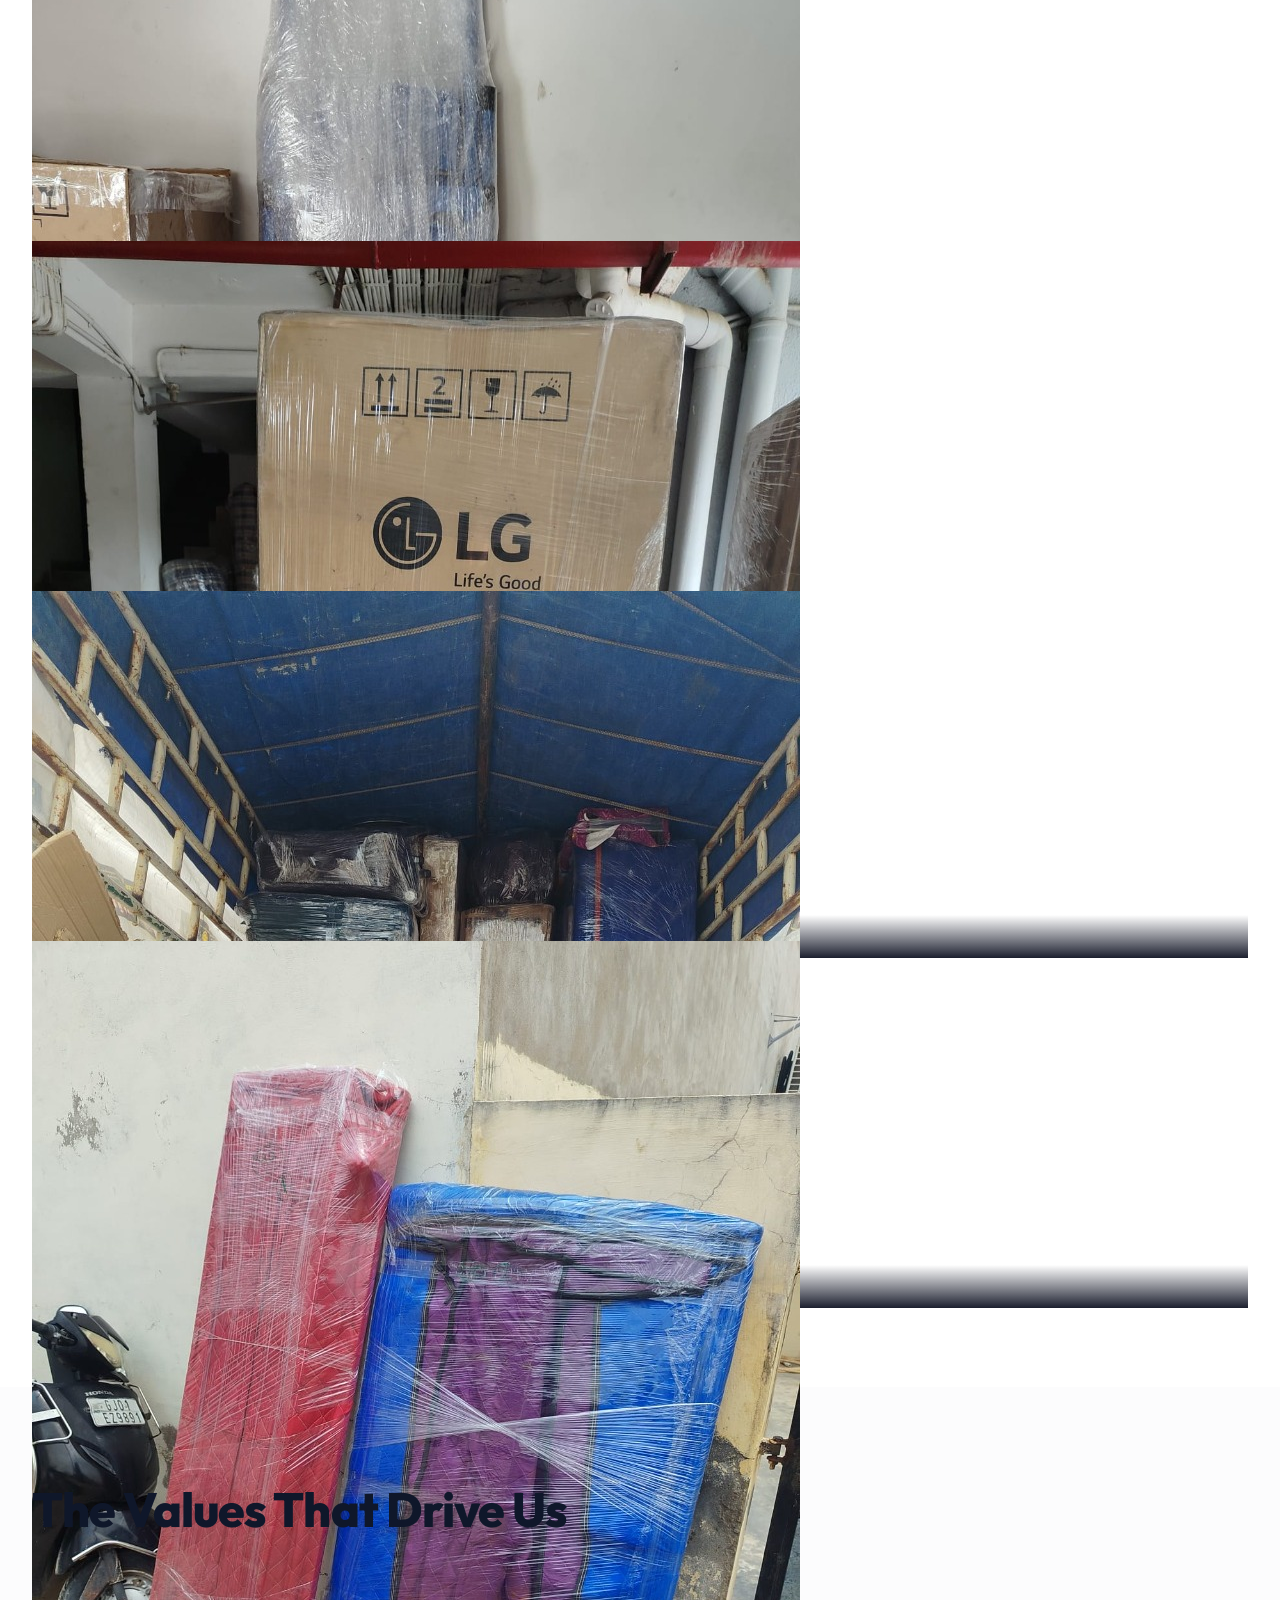
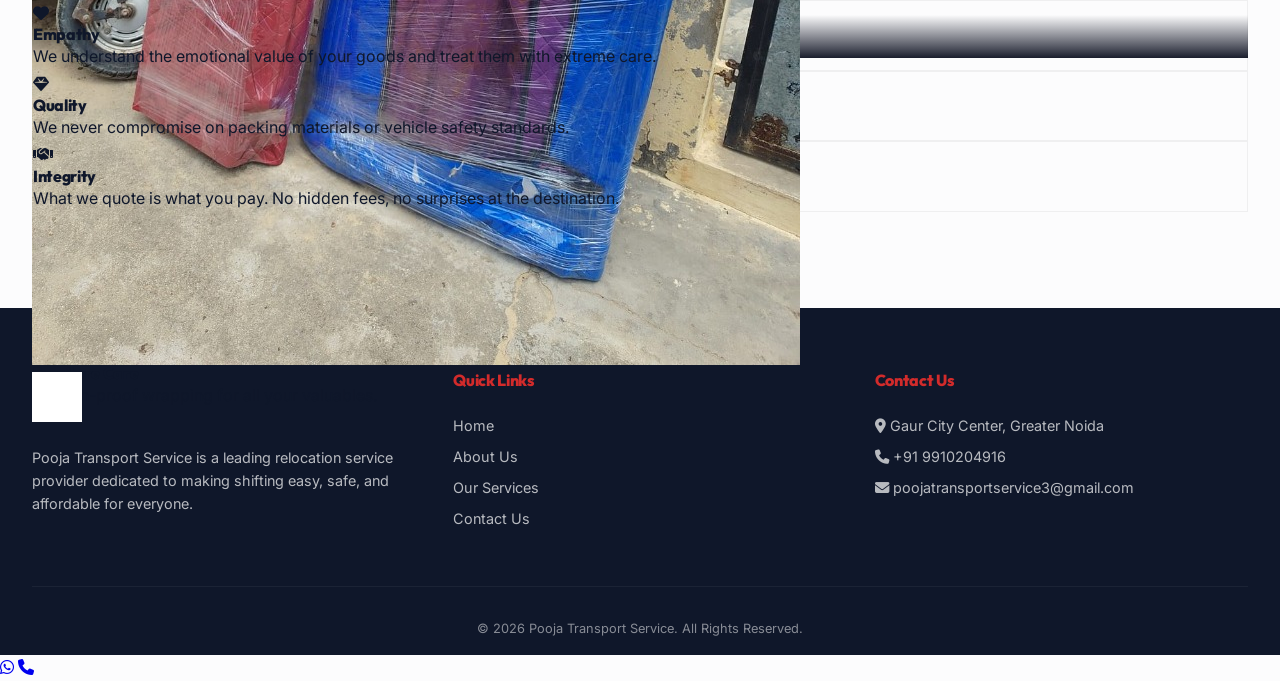
==== commit 667bee9b: "Update contact mobile number to 9910204916 across all pages" ====
--- a/about.html
+++ b/about.html
@@ -6,7 +6,7 @@
   <title>About Us | Pooja Transport Service - Our Journey & Values</title>
   <meta name="description"
     content="Learn about Pooja Transport Service, our 10+ years of experience, and our commitment to providing stress-free, reliable relocation services in India.">
-  <meta name="viewport" content="width=device-width, initial-scale=1.0, maximum-scale=1.0, user-scalable=no">
+  <meta name="viewport" content="width=device-width, initial-scale=1.0">
 
   <!-- Fonts & Icons -->
   <link rel="stylesheet" href="https://cdnjs.cloudflare.com/ajax/libs/font-awesome/6.4.0/css/all.min.css">
@@ -37,7 +37,7 @@
       <a href="service.html" onclick="toggleMenu()"><i class="fas fa-truck"></i> Services</a>
       <a href="contact.html" onclick="toggleMenu()"><i class="fas fa-envelope"></i> Contact</a>
       <hr style="margin: 1rem 0; opacity: 0.1;">
-      <a href="tel:+919211396141" class="btn btn-primary" style="width: 100%;"><i class="fas fa-phone"></i> Call Now</a>
+      <a href="tel:+919910204916" class="btn btn-primary" style="width: 100%;"><i class="fas fa-phone"></i> Call Now</a>
     </nav>
   </div>
 
@@ -45,7 +45,7 @@
   <div class="new-topbar">
     <div class="container">
       <div class="topbar-info">
-        <span><i class="fas fa-phone"></i> +91 9211396141</span>
+        <span><i class="fas fa-phone"></i> +91 9910204916</span>
         <span class="hide-mobile"><i class="fas fa-envelope"></i> poojatransportservice3@gmail.com</span>
       </div>
 
@@ -73,7 +73,7 @@
       <div class="mobile-toggle" onclick="toggleMenu()">
         <i class="fas fa-bars"></i>
       </div>
-      <a href="tel:+919211396141" class="btn btn-primary hide-mobile">
+      <a href="tel:+919910204916" class="btn btn-primary hide-mobile">
         <i class="fas fa-headset" style="margin-right: 8px;"></i> Contact Us
       </a>
     </div>
@@ -215,7 +215,7 @@
         <div>
           <h4 style="margin-bottom: 1.5rem; color: var(--secondary);">Contact Us</h4>
           <p style="opacity: 0.7; font-size: 0.9rem; margin-bottom: 0.5rem;"><i class="fas fa-map-marker-alt"></i> Gaur City Center, Greater Noida</p>
-          <p style="opacity: 0.7; font-size: 0.9rem; margin-bottom: 0.5rem;"><i class="fas fa-phone"></i> +91 9211396141</p>
+          <p style="opacity: 0.7; font-size: 0.9rem; margin-bottom: 0.5rem;"><i class="fas fa-phone"></i> +91 9910204916</p>
           <p style="opacity: 0.7; font-size: 0.9rem;"><i class="fas fa-envelope"></i> poojatransportservice3@gmail.com</p>
         </div>
       </div>
@@ -228,13 +228,13 @@
 
   <!-- ================= STICKY ACTIONS ================= -->
   <div class="sticky-actions hide-mobile">
-    <a href="https://wa.me/919211396141" class="action-btn btn-whatsapp" target="_blank"><i class="fab fa-whatsapp"></i></a>
-    <a href="tel:+919211396141" class="action-btn btn-call"><i class="fas fa-phone"></i></a>
+    <a href="https://wa.me/919910204916" class="action-btn btn-whatsapp" target="_blank"><i class="fab fa-whatsapp"></i></a>
+    <a href="tel:+919910204916" class="action-btn btn-call"><i class="fas fa-phone"></i></a>
   </div>
 
   <div class="mobile-only-bar">
-    <a href="tel:+919211396141" class="btn btn-primary" style="background-color: var(--primary); color: white;"><i class="fas fa-phone"></i> Call Now</a>
-    <a href="https://wa.me/919211396141" class="btn btn-secondary" style="background-color: var(--secondary); color: var(--text-dark);"><i class="fab fa-whatsapp"></i> WhatsApp</a>
+    <a href="tel:+919910204916" class="btn btn-primary" style="background-color: var(--primary); color: white;"><i class="fas fa-phone"></i> Call Now</a>
+    <a href="https://wa.me/919910204916" class="btn btn-secondary" style="background-color: var(--secondary); color: var(--text-dark);"><i class="fab fa-whatsapp"></i> WhatsApp</a>
   </div>
 
 
--- a/Css/redesign.css
+++ b/Css/redesign.css
@@ -196,6 +196,13 @@
   padding: 0.75rem 0;
   border-bottom: 1px solid rgba(0,0,0,0.05);
 }
+
+@media (max-width: 768px) {
+  .new-header {
+    position: relative;
+  }
+}
+
 
 /* --- Common Typography --- */
 .hero-title {
